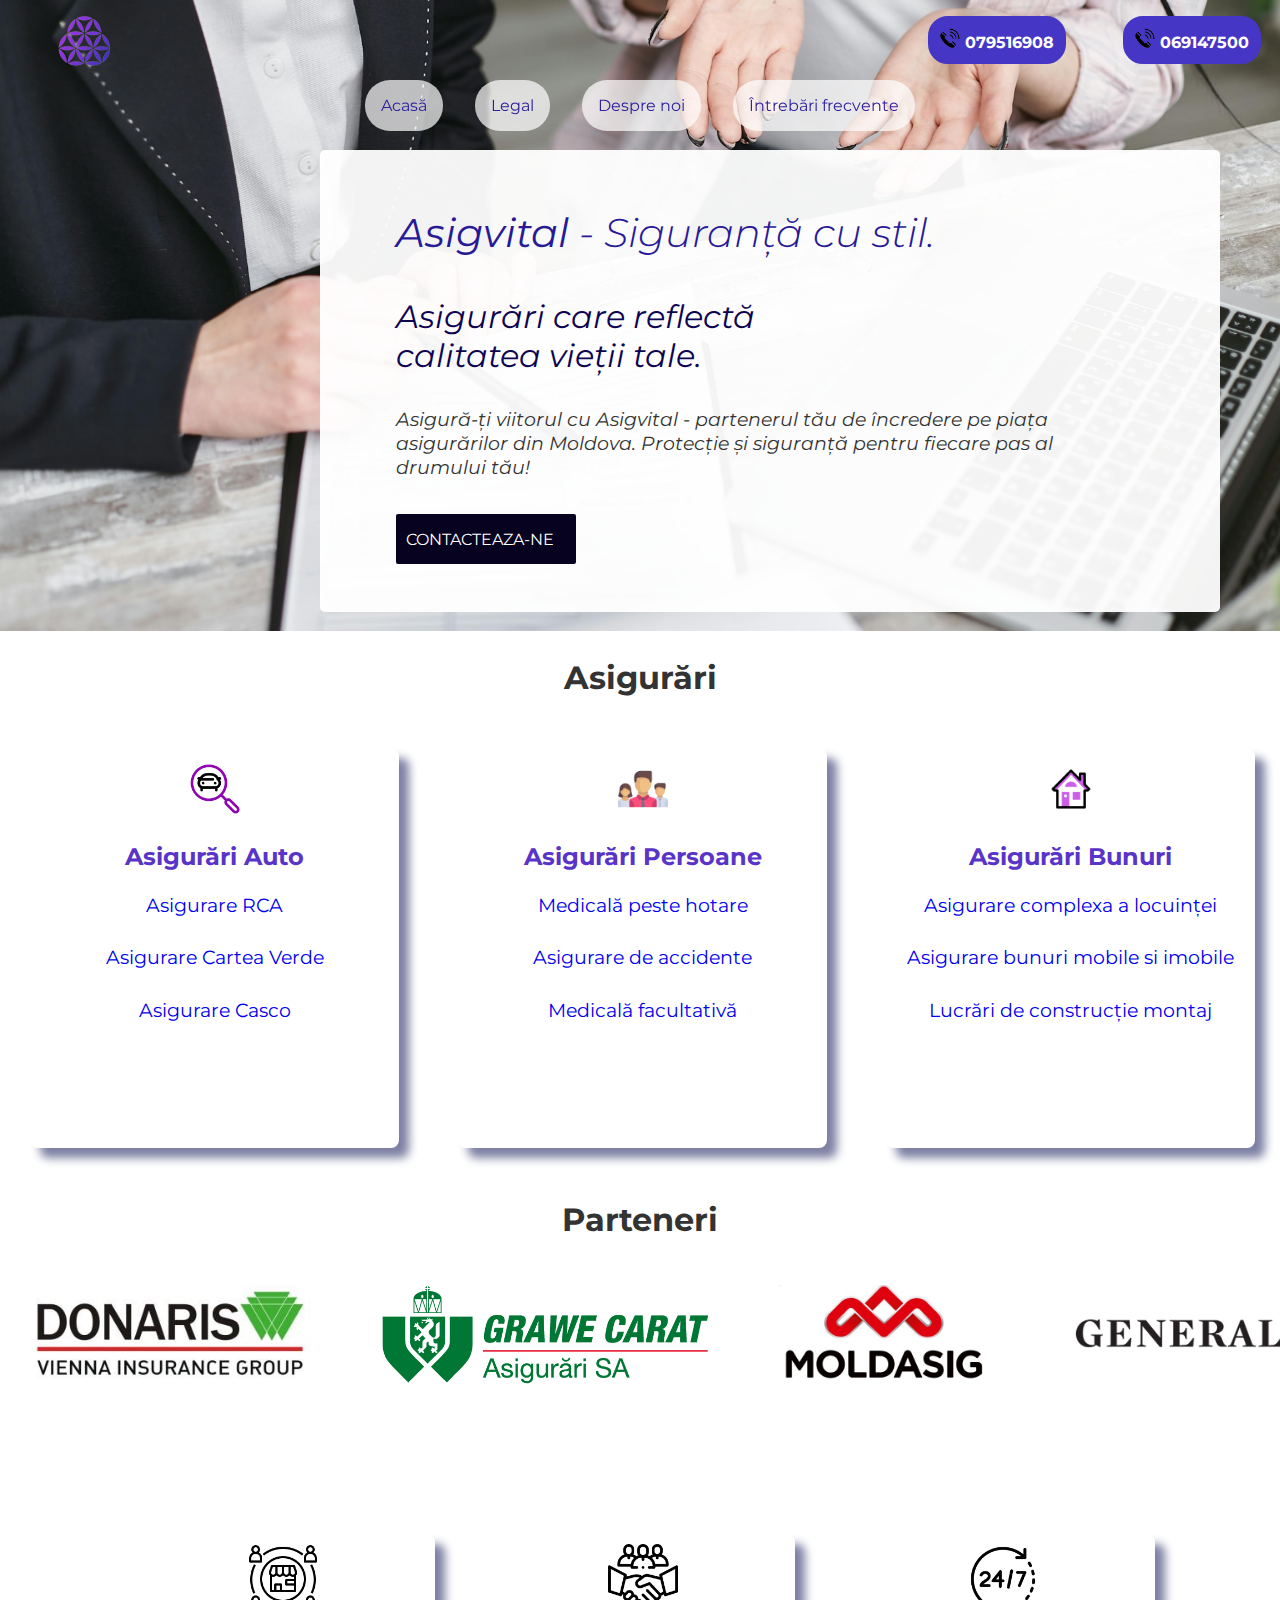
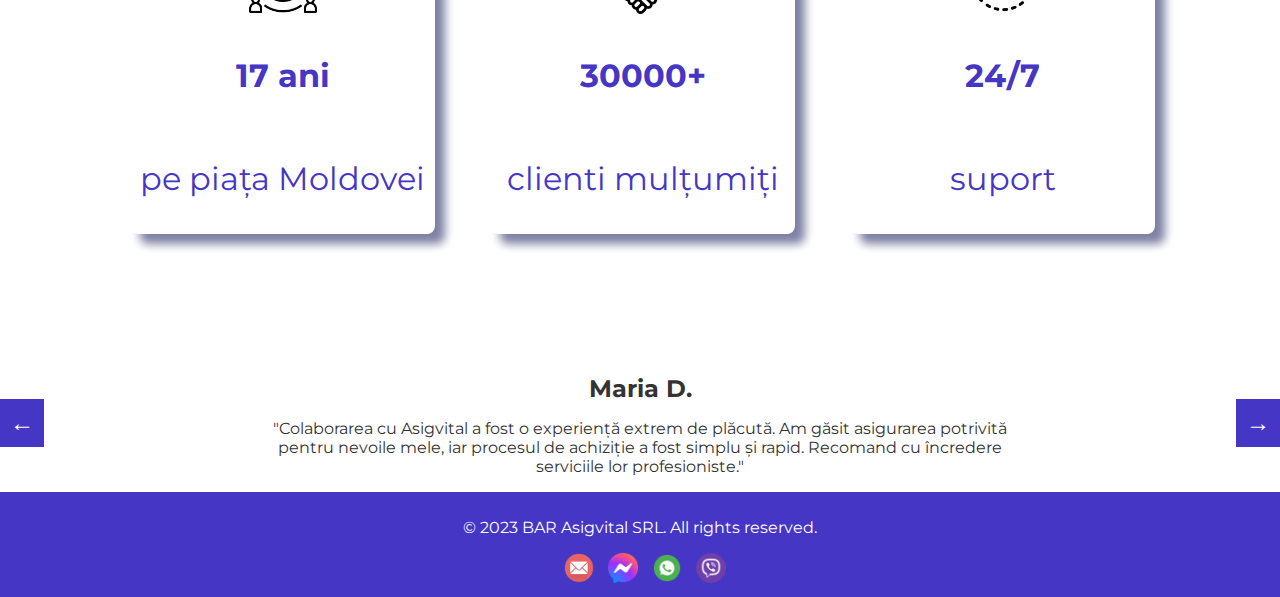
==== index.html @ cf1180eb "new hands home" ====
<!DOCTYPE html>
<html lang="en">

<head>
    <meta charset="UTF-8">
    <meta name="viewport" content="width=device-width, initial-scale=1.0">
    <script src="script.js" defer></script>
    <link rel="stylesheet" href="styles.css">
    <meta property="og:title" content="Asigvital">
    <meta property="og:description" content="Asigvital - Siguranță cu stil.
    Asigurări care reflectă calitatea vieții tale. ">
    <meta property="og:image" content="https://asigvital.md/asigvital-removebg-preview.png">
    <meta property="og:image:width" content="800">
    <meta property="og:image:height" content="360">
    <meta property="og:url" content="https://asigvital.md/">
    <link href="https://fonts.googleapis.com/css2?family=Montserrat:wght@400;700&display=swap" rel="stylesheet">

    

    <title>Asigvital </title>
    
</head>

<body>
    <div class="background-container"><div class="menu-icon" onclick="toggleMenu()">
        <div class="bar"></div>
        <div class="bar"></div>
        <div class="bar"></div>
    </div>
    <header>
        <a href="https://gabrielanp.github.io/asigvital-md/" target="_self">
            <img src="asigvital-removebg-preview.png" alt="Asigvital Logo">
        </a>
    
        <div class="phone-container">
    
            <p><a href="tel:+37379516908"><img src="call.png" alt="Phone" class="phone"> 079516908 </a></p>
            <p><a href="tel:+37369147500"><img src="call.png" alt="Phone" class="phone"> 069147500 </a></p>
            <!--<p><a href="tel:+123456789"><img src="call.png" alt="Phone" class="phone"> 069518025 </a></p> !-->
        </div>
    
    </header>
    
    
    <nav id="main-nav">
    
        <a href="index.html" target="_self">Acasă</a>
    
        <a href="legal.html" target="_self">Legal</a>
        <a href="despre-noi.html" target="_self">Despre noi</a>
    
        <a href="intrebari-frecvente.html" target="_self">Întrebări frecvente</a>
    </nav>
    <div class="block">
        <div class="slog">
            <p class="slogan"><strong>Asigvital</strong> - Siguranță cu stil. </p>
            <p class="slogan1">Asigurări care reflectă calitatea vieții
            tale.</p>
            <p class="viitorul">Asigură-ți viitorul cu Asigvital - partenerul tău de încredere pe piața asigurărilor din Moldova. Protecție și siguranță
            pentru fiecare pas al drumului tău!</p>
  
            <div class="contact-buttons-container">
                <p class="contact-email">
    
                     <a href="mailto:info@asigvital.md">CONTACTEAZA-NE</a>
                </p>
                
            </div>
    
    
        </div>
    
   
    </div> </div>
    
    <h2 class="parteneri">Asigurări</h2>
    <!-- Insurances Section -->
    <div class="insurances" id="insurances">
        
        <!-- Insurance Blocks -->
        <a href="asigurariauto.html"><div class="insurance-block">
            <img src="auto.png" alt="Auto Icon">
            <h2>Asigurări Auto</h2> 
            <p>Asigurare RCA</p>
            <p>Asigurare Cartea Verde</p>
            <p>Asigurare Casco</p>
            
            

        </div></a>

        <a href="asiguraripersoane.html"><div class="insurance-block">
            <img src="persons.png" alt="Auto Icon">
            <h2>Asigurări Persoane</h2>
            <p>Medicală peste hotare</p>
            <p>Asigurare de accidente</p>
            <p>Medicală facultativă</p>
           
                
        </div></a>

        <a href="asiguraribunuri.html"><div class="insurance-block">
            <img src="house.png" alt="Auto Icon">
            <h2>Asigurări Bunuri</h2>
            
            <p>Asigurare complexa a locuinței</p>
            <p>Asigurare bunuri mobile si imobile</p>
            <p>Lucrări de construcție montaj</p>
        
          
        </div></a>
    </div>
    <h2 class="parteneri">Parteneri</h2>
    <div class="client-logos">
        <div class="logo-carousel">
            <div class="logo-container">
                <a href="https://donaris.md/" target="_self"><img src="donaris.jpg" alt="Partner Logo 1"></a>
            </div>
            <div class="logo-container">
                <a href="https://www.grawe.md/" target="_self"><img src="grawe.jpeg" alt="Partner Logo 2"></a>
            </div>
            <div class="logo-container">
                <a href="https://www.moldasig.md/" target="_self"><img src="moldasig.jpg" alt="Partner Logo 3"></a>
            </div>
            
            <div class="logo-container">
                <a href="https://general.md/en/" target="_self"><img src="general.png" alt="Partner Logo 1"></a>
            </div>
            
            
            
        </div>
    </div>


    
    <div class="purple-container">
        <div class="purple-block">
            <!-- Your existing purple-block content goes here -->
            <div class="box">
                <img src="icon1.png" alt="Icon 1">
                <p><strong>17 ani</strong></p>
                <p>pe piața Moldovei</p>
            </div>
            <div class="box">
                <img src="icon2.png" alt="Icon 2">
                <p><strong>30000+</strong></p>
                <p>clienti mulțumiți</p>
            </div>
            <div class="box">
                <img src="icon3.png" alt="Icon 3">
                <p><strong>24/7</strong></p>
                <p>suport</p>
            </div>
        </div>
    </div>
    
    
    <!-- Testimonials Section -->

    <div class="testimonials">
        <button class="arrow-button prev-button">&larr;</button>
        <div class="testimonial-container">
            <!-- Testimonial Blocks -->
            <div class="testimonial-block">
                
                <h2>Maria D.</h2>
                <p>"Colaborarea cu Asigvital a fost o experiență extrem de plăcută. Am găsit asigurarea potrivită pentru nevoile mele, iar procesul de achiziție a fost simplu și rapid. Recomand cu încredere serviciile lor profesioniste."</p>
            </div>

            <div class="testimonial-block">
                
                <h2>Andrei M.</h2>
                <p>"Am avut nevoie de asigurare rapidă și eficientă, iar Asigvital a fost soluția perfectă. Ei oferă o gamă variată de produse, iar echipa lor a fost mereu promptă în rezolvarea oricăror întrebări. Mulțumit de serviciile lor!"</p>
            </div>

            <div class="testimonial-block">
                
                <h2>Elena P.</h2>
                <p>"Asigvital m-a impresionat cu atenția lor la detalii și profesionalismul echipei. Am primit consiliere personalizată, iar procesul de încheiere a poliței a fost extrem de simplu. Recomand cu încredere!"</p>
            </div>

            <div class="testimonial-block">
                
                <h2>Alexandru S.</h2>
                <p>"Serviciile oferite de Asigvital au depășit așteptările mele. Am apreciat transparența în comunicare și faptul că am primit toate informațiile necesare pentru a lua decizia potrivită. Un partener de încredere!"</p>
            </div>

            <div class="testimonial-block">
                
                <h2>Alexandra N.</h2>
                <p>"Am avut parte de o experiență plăcută cu Asigvital în selectarea poliței de asigurare potrivite pentru familia mea. Am fost ghidați pas cu pas, iar personalul lor a fost mereu disponibil și receptiv la nevoile noastre."</p>
            </div>
        </div>
        <button class="arrow-button next-button">&rarr;</button>
    </div>
        
    

    
    <footer>
        <div>
            <p>&copy; 2023 BAR Asigvital SRL. All rights reserved.</p>
            
         
        </div>
        <a href="mailto:info@asigvital.md" target="_blank" class="social-icon">
            <img src="mail.png" alt="Mail Icon" class="social-icon-img">
        </a>
        <a href="https://www.facebook.com/profile.php?id=100039724677250" target="_blank" class="social-icon">
            <img src="messenger.png" alt="Facebook Icon" class="social-icon-img">
        </a>
        <a href="https://wa.me/+37379516908" target="_blank" class="social-icon">
            <img src="whatsapp.png" alt="Facebook Icon" class="social-icon-img">
        </a>
        <a href="viber://chat?number=+37379516908" target="_blank" class="social-icon">
            <img src="viber.png" alt="Facebook Icon" class="social-icon-img">
        </a>
    </footer>

    <!-- JavaScript code to dynamically set the current year -->
    <script>
        document.getElementById("currentYear").innerHTML = new Date().getFullYear();
        
    </script>
</body>

</html>
---- styles.css ----
@media screen {
    body {
        font-family: 'Montserrat',            sans-serif;
        margin: 0;
        padding: 0;
        box-sizing: border-box;
        background-size: cover;
        
        background-position: center;
        background-repeat: no-repeat;
        color: #333;
        background-attachment: fixed;
    }
        .background-container {
            background-image: url('pexels-mikhail-nilov-7731402.jpg');
            /* Set background image for the container */
            background-size: cover;
            /* Make the background image cover the entire container */
            background-position: center top;
            /* Center the background image horizontally and start from the top */
            background-repeat: no-repeat;
            /* Do not repeat the background image */
        }
   
    header {
        display: flex;
        align-items: right;
        justify-content: space-between;
       
        margin: 0%;
        color: #ffffff;
        
    }

    header h1 {
        display: flex;
        justify-content: space-between;
        align-items: center;
        padding: 2em;
    }

    /* Adjusted styles for the phone box in the header */
    header p {
        text-align: center;
        margin-left: 1cm;
        margin-right: 0.5cm;
        padding: 0%;
        font-size: 1em;
        font-weight: bold;
        border: 2px solid #4636c5;
        background-color: #4636c5;
        padding: 10px;
        box-sizing: border-box;
        border-radius: 20px;
        display: flex; /* Added to align content horizontally */
        align-items: center; /* Added to align content vertically */
    }

    .contact-buttons-container {
        display: flex;
        /* Adjust as needed for spacing */
    }
    
    .contact-email {
        text-align: center;
        margin-left: 2cm;
        margin-right: 0.5cm;
        padding: 8px;
        font-size: 1em;
        font-weight: normal;
        border: 2px solid #06021f;
        background-color: #06021f;
        box-sizing: border-box;
        border-radius: 2px;
        display: flex;
        align-items: center;
       
        width: 180px;
        height: 50px;
    }
    .contact-email:hover{
        box-shadow: 10px 10px 10px rgb(125, 128, 163);
        border-radius: 20px;
        background-color: #06021f;
    }
    .afla {
        text-align: center;
        margin-left: 2cm;
        margin-right: 0.5cm;
        padding: 8px;
        font-size: 1em;
        font-weight: bold;
        border: 2px solid #4636c5;
        background-color: #ffffff;
        box-sizing: border-box;
        border-radius: 20px;
        display: flex;
        align-items: center;
        justify-content: space-between;
        width: 150px;
    }
  
    .afla:hover{
        box-shadow: 10px 10px 10px rgb(125, 128, 163);
        border-radius: 20px;
       
    }
    .afla a {
        color: #464646;
        text-decoration: none;
    }
   
    
    .contact-email a {
        color: #ffffff;
        text-decoration: none;
    }
   
    .afla img {
        height: 20px;
        margin-left: 0cm;
        
        margin-top: 0em;
    }
    .contact-email img {
        
        height: 20px;
        margin-left: 0cm;
        
        margin-top: 0em;
    }
    

    header img {
        height: 50px;
        margin-left: 1.5cm;
        cursor: pointer;
        margin-top: 1em;
    }
    header a {
        color: inherit; /* Inherit the text color from the parent (white in this case) */
        text-decoration: none; /* Remove underline style */
      }
    .phone {
        height: 20px;
        margin-left: 0cm;
        
        margin-top: 0em;
    }
    .slog{
        background-color: rgba(255, 255, 255, 0.95);
        justify-content: center;
        padding-left: 0em;
        padding-right: 2em;
        padding-top: 2em;
        padding-bottom: 2em;
        border-radius: 5px;
    }
    .block {
      
        
        display: flex;
        
       
        align-items: center;
        padding-left: 20em;
        padding-right: 20em;
        
        height: 500px;
        width: 900px;
        /* Adjust padding as needed */
    }

    .slogan {
        font-size: 2.5em;
        font-style: italic;
        color: #281997;
        margin-left: 2cm;
        padding: 0%;
        margin-top: 3%;
        font-weight:300;
    }
        .slogan1 {
            font-size: 2em;
            font-style: bolder;
            font-style: italic;
            color: #0d0452;
            margin-left: 2cm;
            margin-top: 0%;
            padding: 0%;
            width: 400px;

        }
 .viitorul {
     font-size: 1.2em;
     padding-right: 4em;
     padding-top: 0em;
     font-style: italic;
     margin-left: 2cm;
     margin-right: 1cm;
 }
    .contact-box {
        text-align: center;
        margin: 0;
        /* Adjust margin as needed */
    }

    .contact-box input {
        width: 200px;
        /* Adjust width as needed */
        padding: 0.5em;
        font-size: 1em;
    }

    .contact-box button {
        padding: 0.5em 1em;
        font-size: 1em;
        background-color: #8879AC;
        color: white;
        border: none;
        cursor: pointer;
    }

    .hands-image {
        max-width: 100%;
        margin-left: 2em;
        /* Adjust margin as needed */
        border-radius: 15px;
        /* Adjust the border-radius for softer edges */
        overflow: hidden;
        position: relative;
    }

    .hands-image img {
        width: 100%;
        height: auto;
        display: block;
        border-radius: 15px;
        /* Match the border-radius with the parent div for consistency */
    }

    .gradient-overlay {
        position: absolute;
        top: 0;
        left: 0;
        width: 50%;
        /* Adjust the width of the fading effect */
        height: 100%;
        background: linear-gradient(to left, rgba(255, 255, 255, 0), #fff);
        /* Adjust the gradient colors as needed */
    }

    nav {
        
        width: 100%;
        display: flex;
        justify-content: center;
       
        position: sticky;
        top: 0;
        z-index: 1000;
    }
    
    nav a:hover {
        
        box-shadow: 10px 10px 10px rgb(125, 128, 163);
        border-radius: 25px;

    }
    nav a {
        background-color: rgba(255, 255, 255, 0.7);
        color: #2f209f;
        text-decoration: none;
        padding: 1em;
        margin: 0 1em;
        border-radius: 25px;
    }
    
    /* Style for the active link */
    nav a.active {
        background-color: #4636c5;
        color: white;
        border-radius: 25px; /* Add border-radius for rounded corners */
    }
    

    .insurances {
        text-align: center;
        height: 450px;
        background-color: #ffffff;
        display: grid;
        grid-template-columns: repeat(3, 1fr); /* Three equal columns */
        gap: 4px; /* Adjust the gap between grid items */
        /* Display insurance blocks next to each other */
        justify-content: space-between;
    }

    .insurance-block {
        height: 400px;
        display: flex;
        flex-direction: column;
        align-items: center;
        text-align: center;
        flex: 1;
        margin-left: 30px;
        background-color: #ffffff;
        margin-top: 25px;
        margin-right: 25px;
        border-radius: 8px;
        text-decoration: none;
        
        box-shadow: 10px 10px 10px rgb(125, 128, 163);
          
    }
    
    .insurance-block img {
        width: 50px;
        margin-bottom: 0.5em; /* Adjust as needed */
        margin-top: 1em;
    }
    
    .insurance-block h2 {
        color: #5834c8;
        margin-bottom: 0.5em; /* Adjust as needed */
        text-decoration: none;
    }
    .insurances a {
       
        text-decoration: none;
    }
    .insurance-block:hover{
        background-color: #F8EBFF; /* Darker green color on hover */
    }
    
    .insurance-block p {
        font-size: 1.2em;
        margin-top: 0.5em; /* Adjust as needed */
    }
        
    /* Testimonials Section Styles */
    .testimonials {
        display: flex;
        overflow: hidden;
        margin-top: 20px; /* Adjust as needed */
        position: relative;
    }
    .testimonial-block img {
        max-width: 100%; /* Make sure the image doesn't exceed the container width */
        border-radius: 50%; /* Optional: Add border-radius for a circular image */
        margin-bottom: 10px;
    }
    
    .arrow-button {
        position: absolute;
        top: 50%;
        transform: translateY(-50%);
        background-color: #4636c5;
        color: white;
        border: none;
        font-size: 1.5em;
        cursor: pointer;
        padding: 10px;
        z-index: 2; /* Ensure buttons appear above testimonial container */
    }
    
    .prev-button {
        left: 0;
    }
    
    .next-button {
        right: 0;
    }
    
    .testimonial-container {
        display: flex;
        justify-content: center;
        align-items: center;
        width: 100%; /* Ensure the container takes full width */
        margin: 0 auto; /* Center the container horizontally */
    }
    
    .testimonial-block {
        margin-left:250px ;
        margin-right: 250px;
        text-align: center;
    }
    
    .testimonial-block h2 {
        margin-bottom: 10px;
    }
    

    
    /* Add this CSS code to your styles.css file */

    footer {
        background-color: #4636c5;
        color: #fff;
        padding: 10px;
        text-align: center;
    }

    footer a {
        color: #fff;
        text-decoration: none;
    }

    footer a:hover {
        text-decoration: underline;
    }
    /* Add this CSS code to your styles.css file */

.calculator {
    background-color: #fff;
    padding: 20px;
    margin: 20px 0;
    border-radius: 8px;
    box-shadow: 0 0 10px rgba(0, 0, 0, 0.1);
}

.calculator h2 {
    color: #5834c8;
    margin-bottom: 10px;
}

.calculator label {
    display: block;
    margin: 10px 0;
}

.calculator select,
.calculator input {
    width: 100%;
    padding: 10px;
    font-size: 1em;
    margin-bottom: 15px;
    border: 1px solid #ccc;
    border-radius: 4px;
    box-sizing: border-box;
}

.calculator button {
    background-color: #4636c5;
    color: white;
    padding: 10px 15px;
    font-size: 1em;
    border: none;
    border-radius: 4px;
    cursor: pointer;
}

.calculator button:hover {
    background-color: #352c8a;
}

.calculator h3 {
    color: #5834c8;
    margin-top: 20px;
}


.parteneri {
    text-align: center;
    color: #333;
    font-size: 2em; /* Corrected property from 'size' to 'font-size' */
}

.client-logos {
    overflow: hidden;
}

.logo-carousel {
    display: grid;
    grid-template-columns: repeat(8, 1fr); /* Eight equal columns */
    gap: 10px; /* Adjust the gap between logos */
    transition: transform 0.5s ease-in-out;
}

.logo-container {
    flex: 0 0 auto;
    margin: 0 10px; /* Add margin to separate logos */
}

.logo-container img {
    max-height: 100px; /* Set maximum height for images */
    width: auto; /* Allow the width to adjust proportionally */
    margin: 20px;
}
.logo-container:hover {
    background-color: #F8EBFF; /* Darker green color on hover */
}

/* Add this CSS code to your styles.css file */


.box img {
    width: 50px; /* Adjust the width of the icons as needed */
    height: 50px; /* Adjust the height of the icons as needed */
    margin-bottom: 10px;
}


.purple-block {
    display: flex;
    justify-content: space-around;
    background-color: #ffffff;
    padding: 100px;
    color: #4636c5;
}

.box {
    text-align: center;
    font-size: 2em;
    flex: 1; /* Adjust the flex property to control the size of each box */
    height: 300px;
    width: 30px;
        display: flex;
        flex-direction: column;
        align-items: center;
        text-align: center;
        flex: 1;
        margin-left: 30px;
        background-color: #ffffff;
        margin-top: 25px;
        margin-right: 25px;
        border-radius: 8px;
        text-decoration: none;
        
        box-shadow: 10px 10px 10px rgb(125, 128, 163);
}

.box img {
    width: 70px; /* Adjust the width of the icons as needed */
    height: 70px; /* Adjust the height of the icons as needed */
    margin-bottom: 10px;
    margin-top: 10px;
    color: #4636c5;
}

.menu-icon {
    display: none; /* Initially hide the hamburger icon */
    cursor: pointer;
}

.bar {
    width: 25px;
    height: 3px;
    background-color: #333;
    margin: 6px 0;
}
.phone-container {
    display: flex;
    justify-content: space-between;
    
      
    
}
.phone-container.hover{
   
        box-shadow: 10px 10px 10px rgb(125, 128, 163);
        border-radius: 20px;
        background-color: #4636c5;
    
}

/* styles.css */

.nav-link.active {
    /* Styling for the active navigation link */
    background-color: white;
    color: #4636c5;
    border: 2px solid #4636c5;
    border-radius: 8px;
    padding: 8px 16px;
    box-shadow: 0 0 10px rgba(0, 0, 0, 0.2);
}  
.wrap {
    white-space: normal;
}

.unwrap {
    white-space: nowrap;
}
}
/* Additional styles for the social icon */
.social-icon {
    display: inline-block;
    margin-left: 10px;
}

.social-icon-img {
    width: 30px; /* Adjust the width as needed */
    height: 30px; /* Adjust the height as needed */
}

        
    
    @media only screen and (max-width: 600px) {
        body {
            font-family: 'Monserrat', sans-serif;
            margin: 0;
            padding: 0;
            box-sizing: border-box;
            background-size: cover;
            background-position: center;
            background-repeat: no-repeat;
            color: #333;
            background-attachment: fixed;
            
        }
        .background-container {
                    background-image: url('pexels-mikhail-nilov-7731402.jpg');
                    /* Set background image for the container */
                    background-size: cover;
                    /* Make the background image cover the entire container */
                    background-position: center top;
                    /* Center the background image horizontally and start from the top */
                    background-repeat: no-repeat;
                    /* Do not repeat the background image */
        }
        .social-icon {
            display: inline-block;
            margin-left: 10px;
        }
        
        .social-icon-img {
            width: 30px; /* Adjust the width as needed */
            height: 30px; /* Adjust the height as needed */
        }
        header {
            display: flex;
            align-items: right;
            
           
            margin: 0%;
            color: #ffffff;
        }
    
        header h1 {
            display: flex;
            justify-content: space-between;
            align-items: center;
            padding: 1em;
        }
    
        /* Adjusted styles for the phone box in the header */
        header p {
            text-align: center;
            margin-left: 0.7cm;
            margin-right: 0.4cm;
            padding: 0%;
            font-size: 1em;
            font-weight: bold;
            border: 1px solid #4636c5;
            background-color: #4636c5;
            padding: 5px;
            box-sizing: border-box;
            border-radius: 10px;
            display: flex; /* Added to align content horizontally */
            align-items: center; /* Added to align content vertically */
        }
        button {
            padding: 5px 10px;
            font-size: 12px;
            background-color: #4636c5; /* Green background color */
            color: #fff; /* White text color */
            border: none; /* Remove border */
            border-radius: 5px; /* Add border radius */
            cursor: pointer; /* Add cursor pointer on hover */
        }
       
        .contact-email {
            text-align: left;
            margin-left: 1cm;
            margin-right: 0cm;
            padding: 0%;
            font-size: 0.5em;
            font-weight: bold;
            border: 2px solid #06021f;
            background-color: #06021f;
            box-sizing: border-box;
            border-radius: 10px;
            display: flex;
            align-items: left;
            
            width: 110px;
            height: 40px;
        }
              
       
        .afla {
            text-align: center;
            text-indent: 0%;
            margin-left: 1cm;
            margin-right: 0cm;
            padding: 0%;
            font-size: 0.7em;
            font-weight: bold;
            border: 2px solid #4636c5;
            background-color: #ffffff;
            box-sizing: border-box;
            border-radius: 20px;
            display: flex;
            align-items: left;
            
            width: 110px;
            height: 50px;
        }
        .afla  img {
            align-items: left;
            height: 0.5cm;
            
        }
    
    
        .contact-email a {
            align-items: left;
        }
    
        .afla a {
            color: #464646;
            text-decoration: none;
        }
    
    
        .contact-email a {
            color: #ffffff;
            text-align: left;
            text-decoration: none;
        }
    
        .contact-email img {
            align-items: left;
            height: 0.5cm;
            
        }
    
    
        header img {
            height: 3cap;
            margin-left: 0.5cm;
            cursor: pointer;
            margin-top: 1em;
        }
        header a {
            color: inherit; /* Inherit the text color from the parent (white in this case) */
            text-decoration: none; /* Remove underline style */
        }
        .phone {
            height: 20px;
            margin-left: 0cm;
            
            margin-top: 0em;
        }
        
        .block {
            display:flex;
            
            
            height: 400px;
            /* Adjust padding as needed */
        }
        .slog {
            background-color: rgba(255, 255, 255, 0.95);
            
            height: 250px;
            width: 280px;
          
            
                
                padding-left: 0em;
                padding-right: 2em;
                padding-top: 2em;
                padding-bottom: 2em;
                border-radius: 5px;
        }
    
        .slogan {
            font-size: 1.2em;
            font-style: italic;
            color: #281997;
            margin-left: 1cm;
            padding: 0%;
        }
          
          .slogan1 {
              font-size: 1.2em;
              font-style: bolder;
              font-style: italic;
              color: #0d0452;
              margin-left: 1cm;
              margin-top: 0%;
              padding: 0%;
              width: 200px;
    
          }
    
          .viitorul {
              font-size: 0.8em;
              padding-right: 1em;
              padding-top: 0em;
              padding-right: 1em;
              font-style: italic;
              margin-left: 1cm;
              margin-right: 1cm;
            width: 250px;
          }
        .contact-box {
            text-align: center;
            margin: 0;
            /* Adjust margin as needed */
        }
    
        .contact-box input {
            width: 200px;
            /* Adjust width as needed */
            padding: 0.5em;
            font-size: 1em;
        }
    
        .contact-box button {
            padding: 0.5em 1em;
            font-size: 1em;
            background-color: #4636c5;
            color: white;
            border: none;
            cursor: pointer;
        }
    
        .hands-image {
            max-width: 0%;
            height:200px;
            margin-left: 0em;
            /* Adjust margin as needed */
            border-radius: 1px;
            /* Adjust the border-radius for softer edges */
            overflow: hidden;
            position: relative;
        }
    
        .hands-image img {
            width: auto;
            height: 200px;
            display: block;
            border-radius: 15px;
            /* Match the border-radius with the parent div for consistency */
        }
    
        .gradient-overlay {
            position: absolute;
            top: 0;
            left: 0;
            width: 50%;
            /* Adjust the width of the fading effect */
            height: 100%;
            background: linear-gradient(to left, rgba(255, 255, 255, 0), #fff);
            /* Adjust the gradient colors as needed */
        }
    
        nav {
            display: none;
            flex-direction: column;
            align-items: center;
            width: 100%;
        }
    
        nav.open {
            display: flex;
        }
    
        nav a {
            background-color: rgba(255, 255, 255, 0.7);
            border-bottom: 1px solid #fff;
            width: 100%;
            text-align: center;
            border-radius: 25px;
        }
    
        /* Style for the active link */
        nav a.active {
            background-color: #4636c5;
            color: white;
            border-radius: 25px; /* Add border-radius for rounded corners */
        }
    
    
        .insurances {
            text-align: center;
            padding: 1em;
            background-color: #ffffff;
            display: flex;
            height: 210px;
            grid-template-columns: repeat(3, 1fr); /* Three equal columns */
            gap: 5px; /* Adjust the gap between grid items */
            /* Display insurance blocks next to each other */
            
        }
    
        .insurance-block {
            display: flex;
            flex-direction: column;
            align-items: center;
            text-align: center;
            flex: 1;
            margin: 0 1em;
            background-color: white;
            padding: 0em;
            border-radius: 4px;
            font-size: 10px;
            height: 205px;
        }
    
        .insurance-block img {
            margin-top: 0.5em;
            width: 30px;
            margin-bottom: 0.1em; /* Adjust as needed */
        }
    
        .insurance-block h2 {
            color: #5834c8;
            margin-bottom: 0.5em; /* Adjust as needed */
            font-size: 1.1em;
        }
    
        .insurance-block p {
            font-size: 1em;
            margin-top: 0.5em; /* Adjust as needed */
        }
            
        /* Testimonials Section Styles */
        .testimonials {
            display: flex;
            overflow: hidden;
            margin-top: 10px; /* Adjust as needed */
            position: relative;
            height: 150px;
            
        }
       
    
        .arrow-button {
            position: absolute;
            top: 50%;
            transform: translateY(-50%);
            background-color: #4636c5;
            color: white;
            border: none;
            font-size: 1.5em;
            cursor: pointer;
            padding: 10px;
            z-index: 2; /* Ensure buttons appear above testimonial container */
        }
    
        .prev-button {
            left: 0;
        }
    
        .next-button {
            right: 0;
        }
        .testimonial-block {
            margin-left:100px ;
            margin-right: 100px;
            text-align: center;
            margin-bottom: 0px;
            
        }
        .testimonial-block h2{
            font-size: 15px;
            
        }
        .testimonial-block p{
            font-size: 12px;
            
        }
        .testimonial-container {
            display: flex;
            justify-content: center;
            align-items: center;
            width: 100%; /* Ensure the container takes full width */
            margin: 0 auto; /* Center the container horizontally */
          
        }
    
        
       
    
    
        /* Add this CSS code to your styles.css file */
    
        footer {
            background-color: #5834c8;
            color: #fff;
            height: 50px;
            
        }
    
        
        footer p {
            font-size: 11px;
            margin-top: 0.1cm;
        }
        
        /* Add this CSS code to your styles.css file */
    
    
        .parteneri {
        text-align: center;
        color: #333;
        font-size: 1.2em; /* Corrected property from 'size' to 'font-size' */
        }
    
        .client-logos {
        overflow: hidden;
        }
    
        .logo-carousel {
        display: grid;
        grid-template-columns: repeat(8, 1fr); /* Eight equal columns */
        gap: 0px; /* Adjust the gap between logos */
        transition: transform 0.5s ease-in-out;
        margin-left: 10px;
        }
    
        .logo-container {
        flex: 0 0 auto;
        margin: 0 8px; /* Add margin to separate logos */
        
        }
    
        .logo-container img {
        max-height: 30px; /* Set maximum height for images */
        width: auto; /* Allow the width to adjust proportionally */
        margin: 0px;
        }
    
    
        /* Add this CSS code to your styles.css file */
    
    
        .box img {
        width: 50px; /* Adjust the width of the icons as needed */
        height: 50px; /* Adjust the height of the icons as needed */
        margin-bottom: 10px;
        }
    
    
        .purple-block {
        display: flex;
        justify-content: space-around;
        background-color: #ffffff;
        padding: 10px;
        color: white;
        height: 200px;
        }
    
        .box {
        text-align: center;
        font-size: 0.8em;
        height: 150px;
        color: #4636c5;
        flex: 1; /* Adjust the flex property to control the size of each box */
        }
    
        .box img {
        width: 30px; /* Adjust the width of the icons as needed */
        height: 30px; /* Adjust the height of the icons as needed */
        margin-bottom: 5px;
        margin-top: 10px;
        }
    
        .menu-icon {
        display: block; /* Initially hide the hamburger icon */
        cursor: pointer;
        }
    
        .bar {
        width: 25px;
        height: 3px;
        background-color: #333;
        margin: 6px 0;
        }
        .phone-container {
        display: flex;
        justify-content: space-between;
        }
    
        /* styles.css */
    
        .nav-link.active {
        /* Styling for the active navigation link */
        background-color: white;
        color: #4636c5;
        border: 2px solid #4636c5;
        border-radius: 8px;
        padding: 8px 16px;
        box-shadow: 0 0 10px rgba(0, 0, 0, 0.2);
        } }
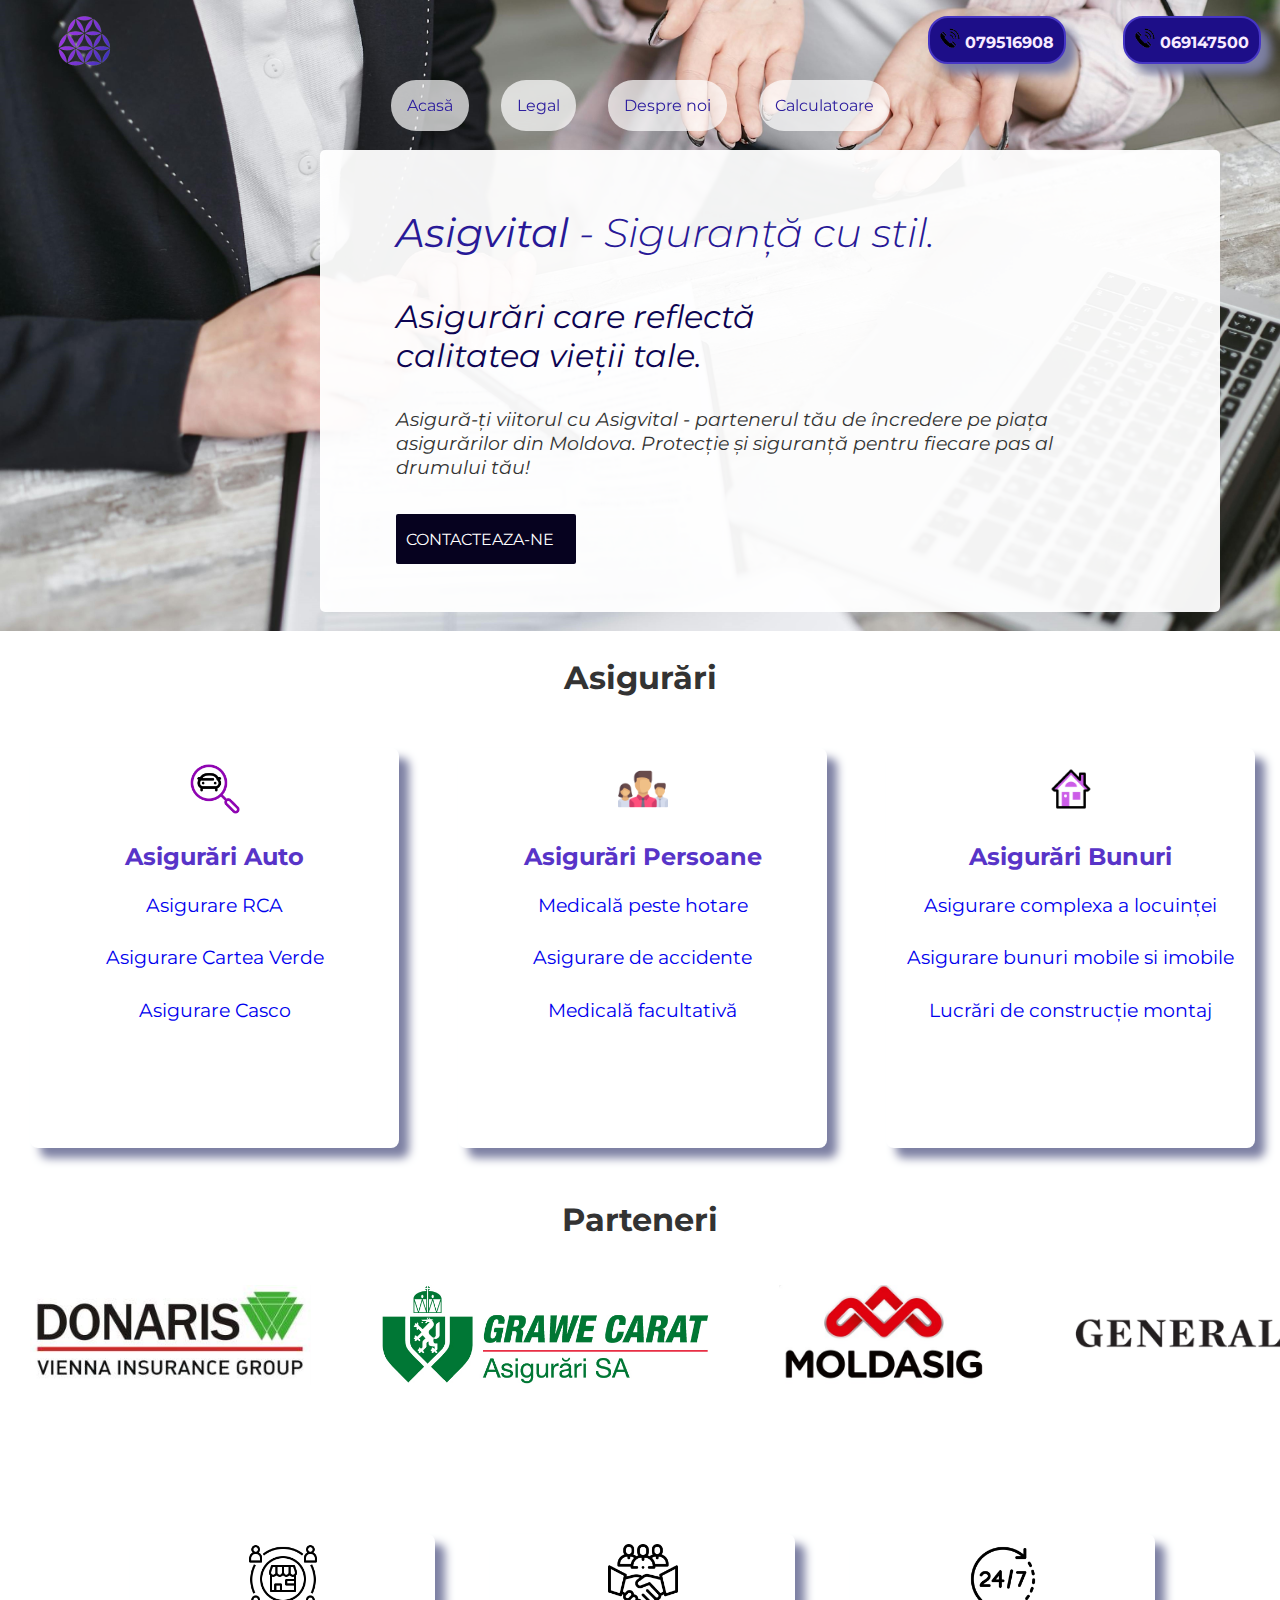
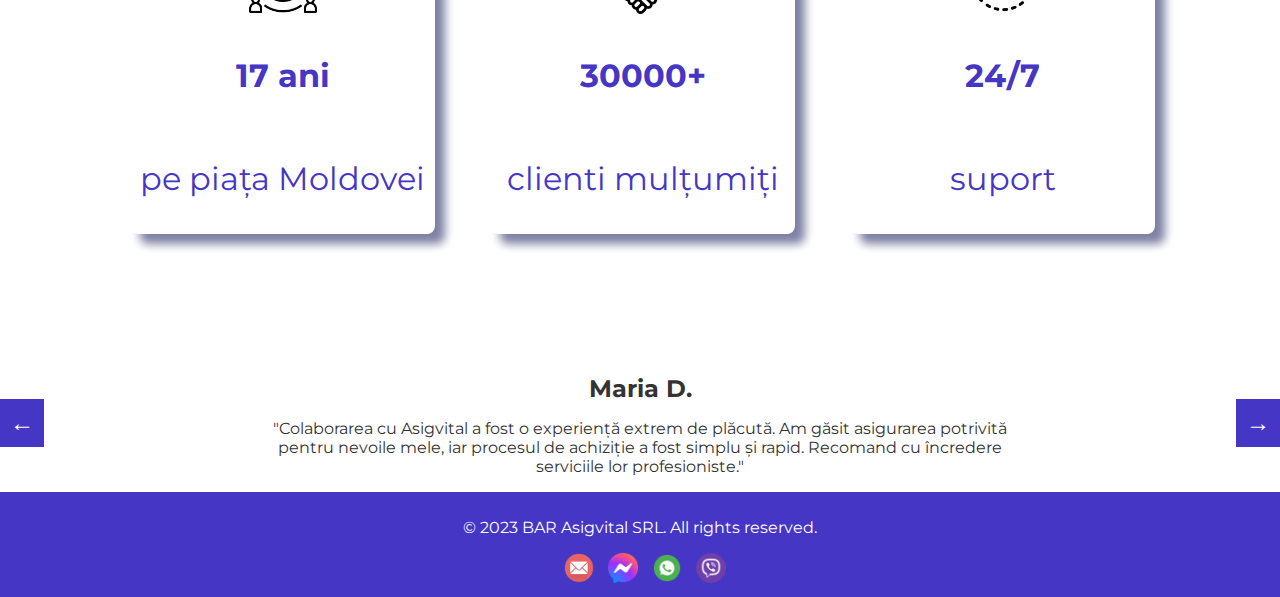
==== commit daae973c: "Update index.html" ====
--- a/index.html
+++ b/index.html
@@ -49,7 +49,7 @@
         <a href="legal.html" target="_self">Legal</a>
         <a href="despre-noi.html" target="_self">Despre noi</a>
     
-        <a href="intrebari-frecvente.html" target="_self">Întrebări frecvente</a>
+        <a href="intrebari-frecvente.html" target="_self">Calculatoare</a>
     </nav>
     <div class="block">
         <div class="slog">
--- a/styles.css
+++ b/styles.css
@@ -11,7 +11,7 @@
         color: #333;
         background-attachment: fixed;
     }
-        .background-container {
+    .background-container {
             background-image: url('pexels-mikhail-nilov-7731402.jpg');
             /* Set background image for the container */
             background-size: cover;
@@ -20,7 +20,7 @@
             /* Center the background image horizontally and start from the top */
             background-repeat: no-repeat;
             /* Do not repeat the background image */
-        }
+    }
    
     header {
         display: flex;
@@ -28,7 +28,7 @@
         justify-content: space-between;
        
         margin: 0%;
-        color: #ffffff;
+        /*color: #ffffff;*/
         
     }
 
@@ -144,7 +144,7 @@
     .phone {
         height: 20px;
         margin-left: 0cm;
-        
+       
         margin-top: 0em;
     }
     .slog{
@@ -551,15 +551,16 @@
 .phone-container {
     display: flex;
     justify-content: space-between;
+    color:#F8EBFF;
     
       
     
 }
-.phone-container.hover{
+.phone-container p{
    
         box-shadow: 10px 10px 10px rgb(125, 128, 163);
         border-radius: 20px;
-        background-color: #4636c5;
+        background-color: #1d0e88;
     
 }
 
@@ -595,19 +596,20 @@
 
         
     
-    @media only screen and (max-width: 600px) {
+    @media only screen and (max-width: 700px) {
         body {
-            font-family: 'Monserrat', sans-serif;
-            margin: 0;
-            padding: 0;
-            box-sizing: border-box;
-            background-size: cover;
-            background-position: center;
-            background-repeat: no-repeat;
-            color: #333;
-            background-attachment: fixed;
-            
-        }
+                font-family: 'Monserrat', sans-serif;
+                margin: 0;
+                padding: 0;
+                box-sizing: border-box;
+                background-size: cover;
+                background-position: center;
+                background-repeat: no-repeat;
+                color: #333;
+                background-attachment: fixed;
+                overflow-x: hidden;
+                /* Add this line to hide horizontal overflow */
+            }
         .background-container {
                     background-image: url('pexels-mikhail-nilov-7731402.jpg');
                     /* Set background image for the container */
@@ -671,15 +673,15 @@
        
         .contact-email {
             text-align: left;
-            margin-left: 1cm;
+            margin-left: 1.5cm;
             margin-right: 0cm;
-            padding: 0%;
-            font-size: 0.5em;
+            padding-left: 2%;
+            font-size: 0.6em;
             font-weight: bold;
             border: 2px solid #06021f;
             background-color: #06021f;
             box-sizing: border-box;
-            border-radius: 10px;
+            border-radius: 2px;
             display: flex;
             align-items: left;
             
@@ -737,7 +739,7 @@
     
     
         header img {
-            height: 3cap;
+            height: 50px;
             margin-left: 0.5cm;
             cursor: pointer;
             margin-top: 1em;
@@ -754,25 +756,20 @@
         }
         
         .block {
-            display:flex;
-            
-            
-            height: 400px;
+            
+            padding-left: 1em;
+            padding-right: 2em;
+            height: 350px;
+            width:370px;
+           
             /* Adjust padding as needed */
         }
         .slog {
             background-color: rgba(255, 255, 255, 0.95);
-            
-            height: 250px;
-            width: 280px;
+            padding:1em;
+            height: 240px;
+            width: 320px;
           
-            
-                
-                padding-left: 0em;
-                padding-right: 2em;
-                padding-top: 2em;
-                padding-bottom: 2em;
-                border-radius: 5px;
         }
     
         .slogan {
@@ -780,7 +777,8 @@
             font-style: italic;
             color: #281997;
             margin-left: 1cm;
-            padding: 0%;
+            padding: 2%;
+            width: 320px;
         }
           
           .slogan1 {
@@ -789,9 +787,11 @@
               font-style: italic;
               color: #0d0452;
               margin-left: 1cm;
+              margin-right: 1cm;
               margin-top: 0%;
-              padding: 0%;
-              width: 200px;
+              padding: 1em;
+              width: 280px;
+              
     
           }
     
@@ -803,7 +803,7 @@
               font-style: italic;
               margin-left: 1cm;
               margin-right: 1cm;
-            width: 250px;
+            
           }
         .contact-box {
             text-align: center;
@@ -828,7 +828,7 @@
         }
     
         .hands-image {
-            max-width: 0%;
+            
             height:200px;
             margin-left: 0em;
             /* Adjust margin as needed */
@@ -839,8 +839,9 @@
         }
     
         .hands-image img {
-            width: auto;
-            height: 200px;
+            max-width: 100%;
+           
+            height: auto;
             display: block;
             border-radius: 15px;
             /* Match the border-radius with the parent div for consistency */
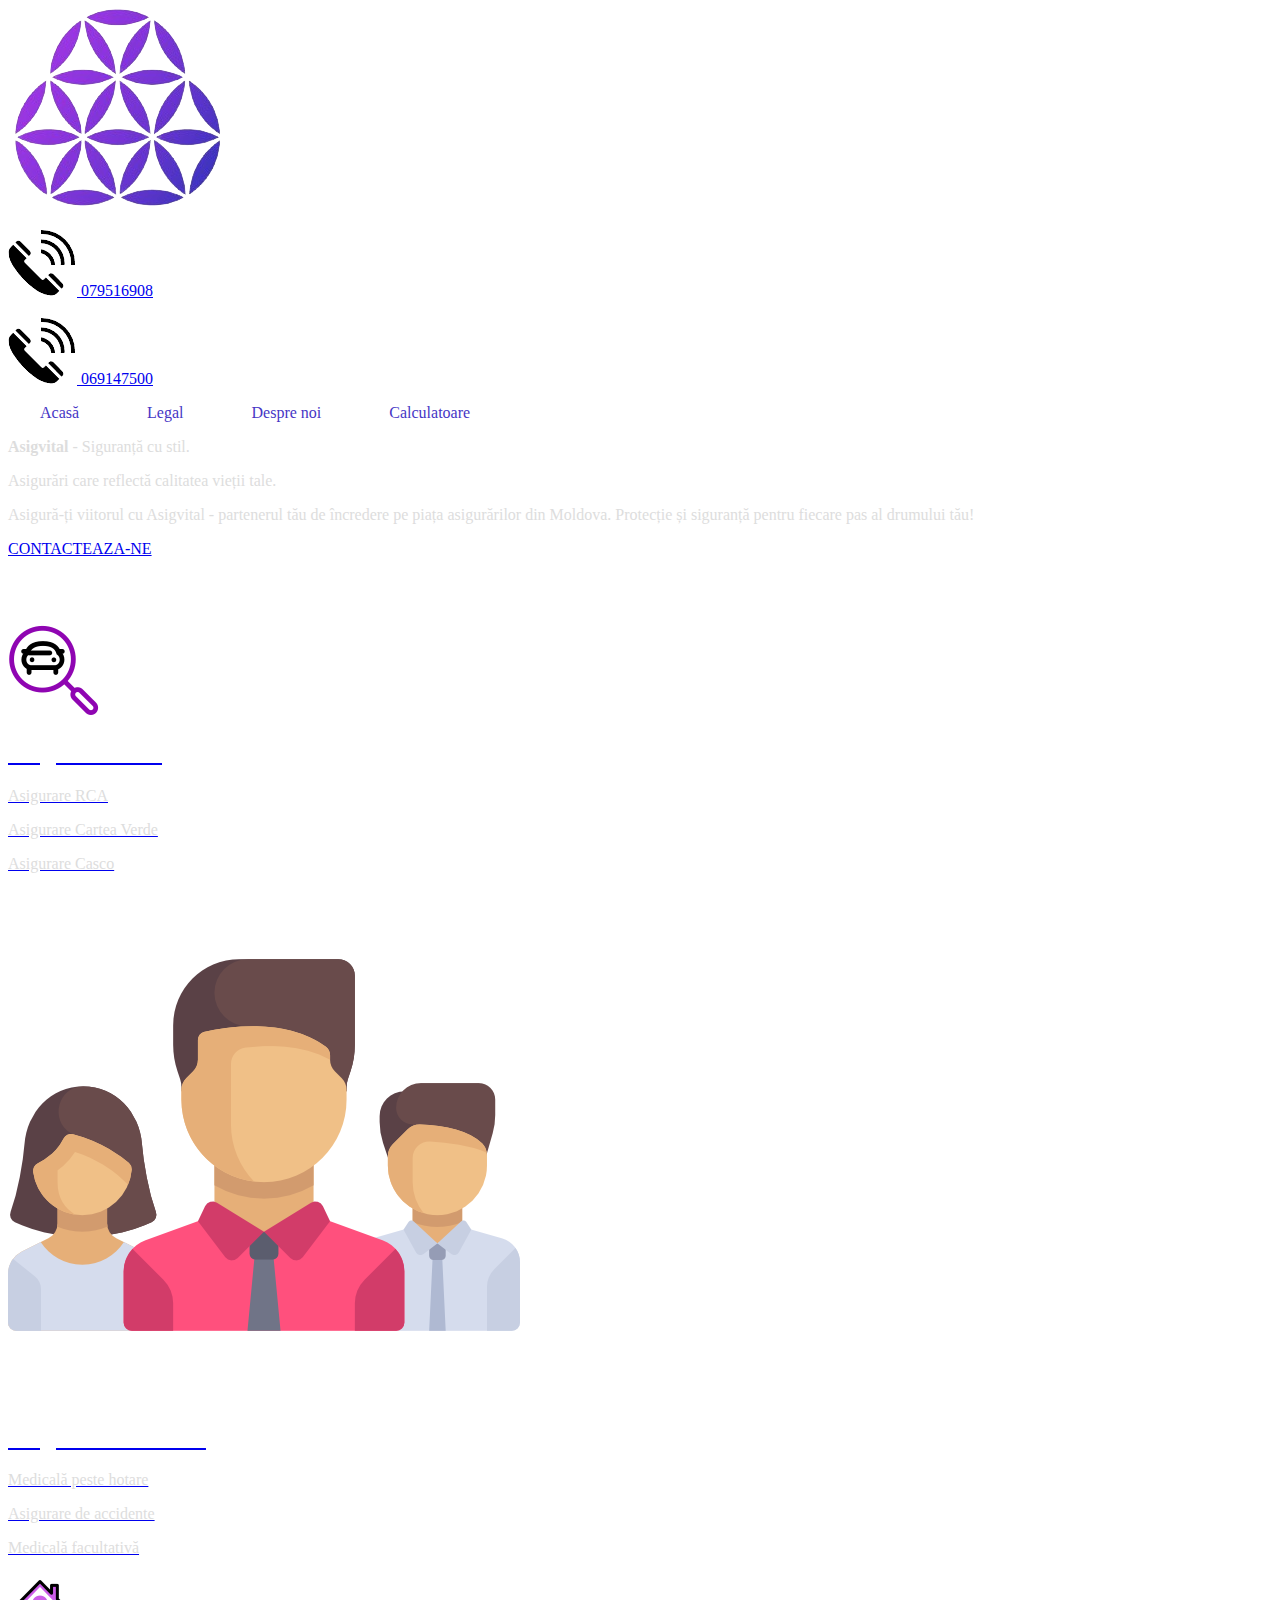
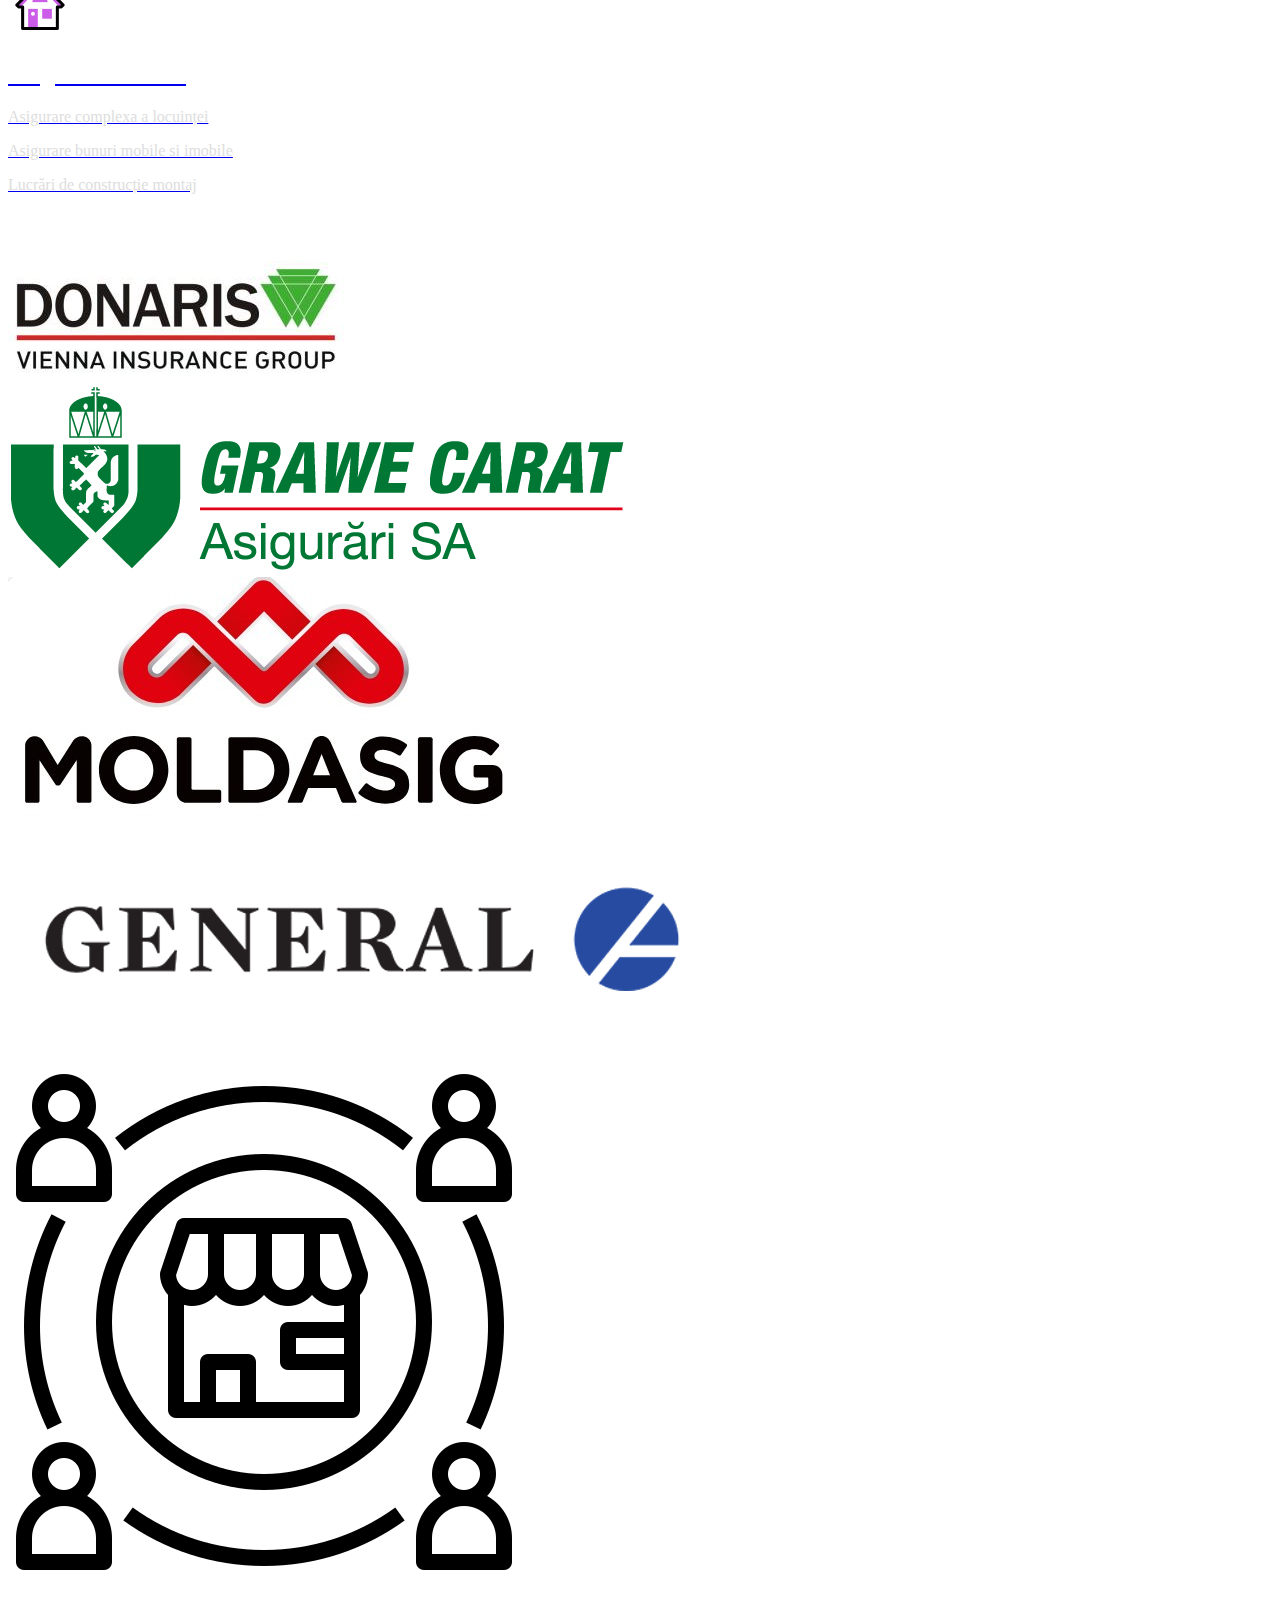
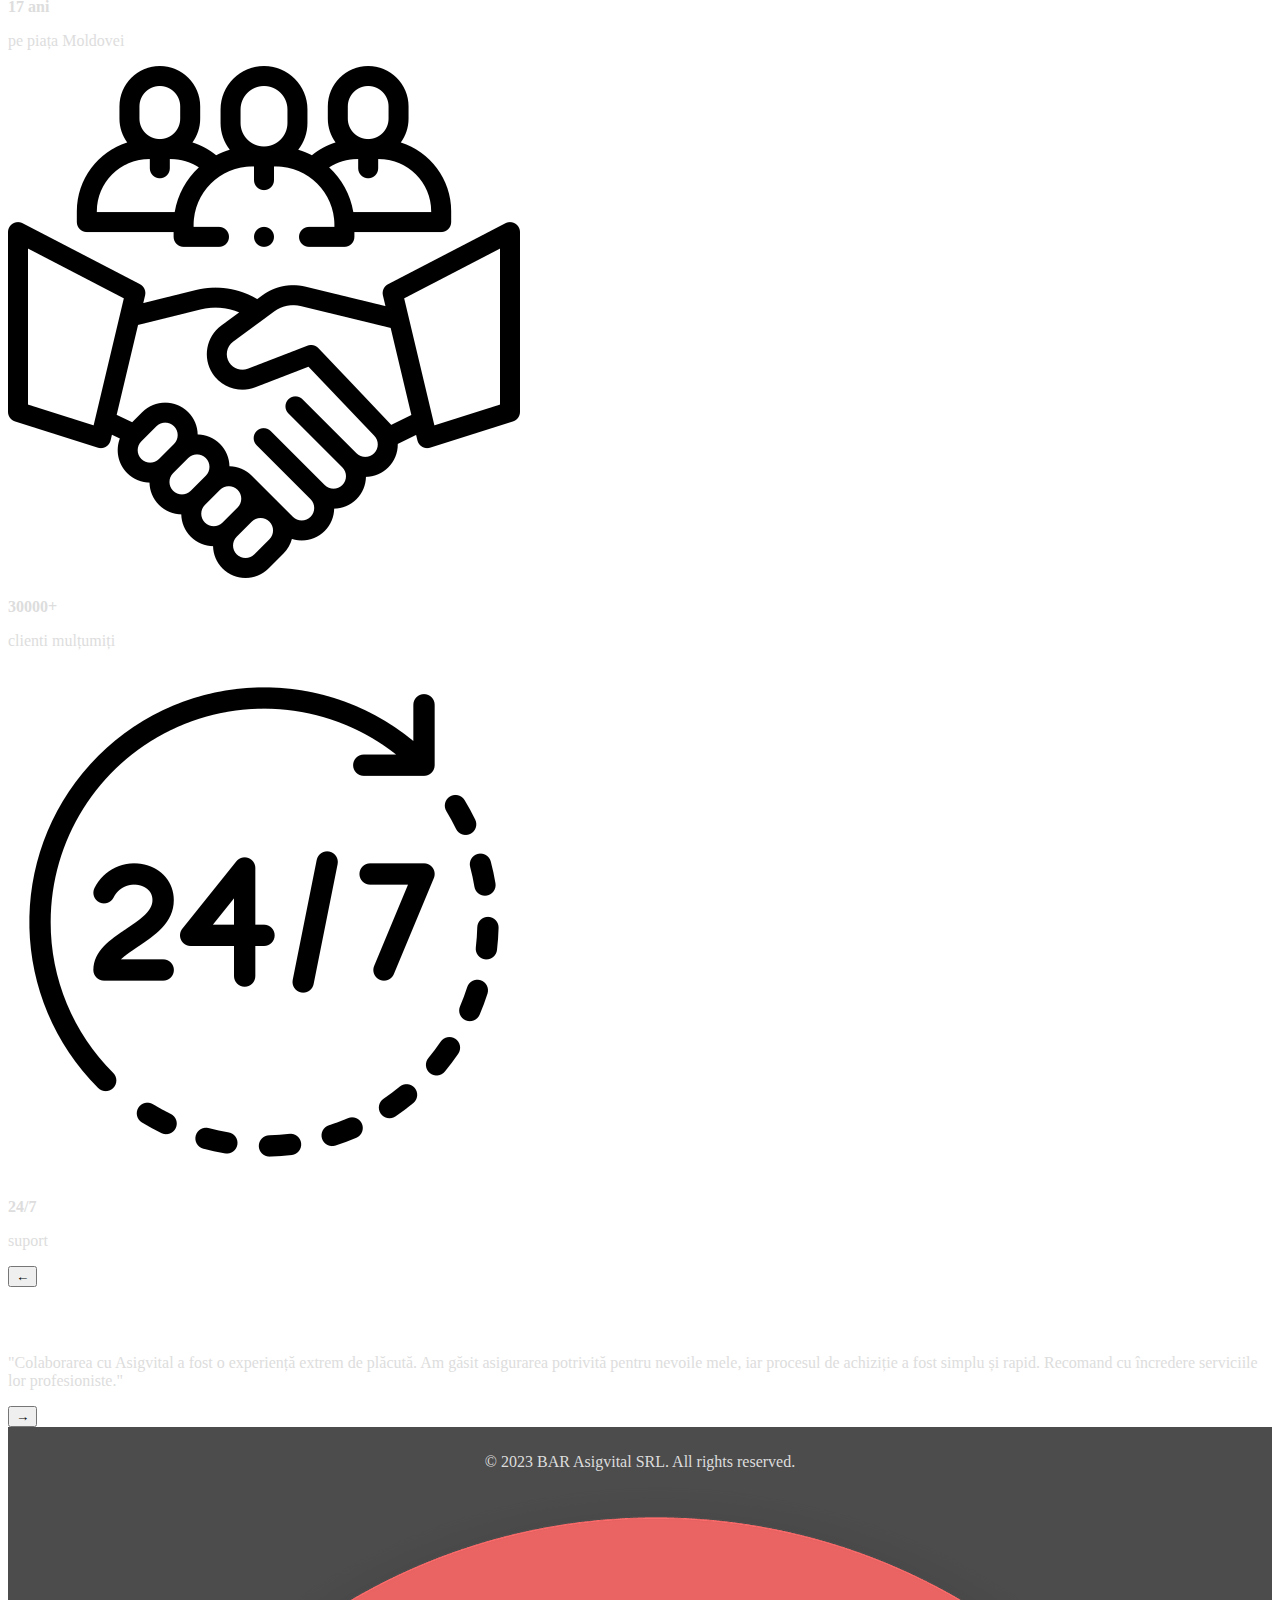
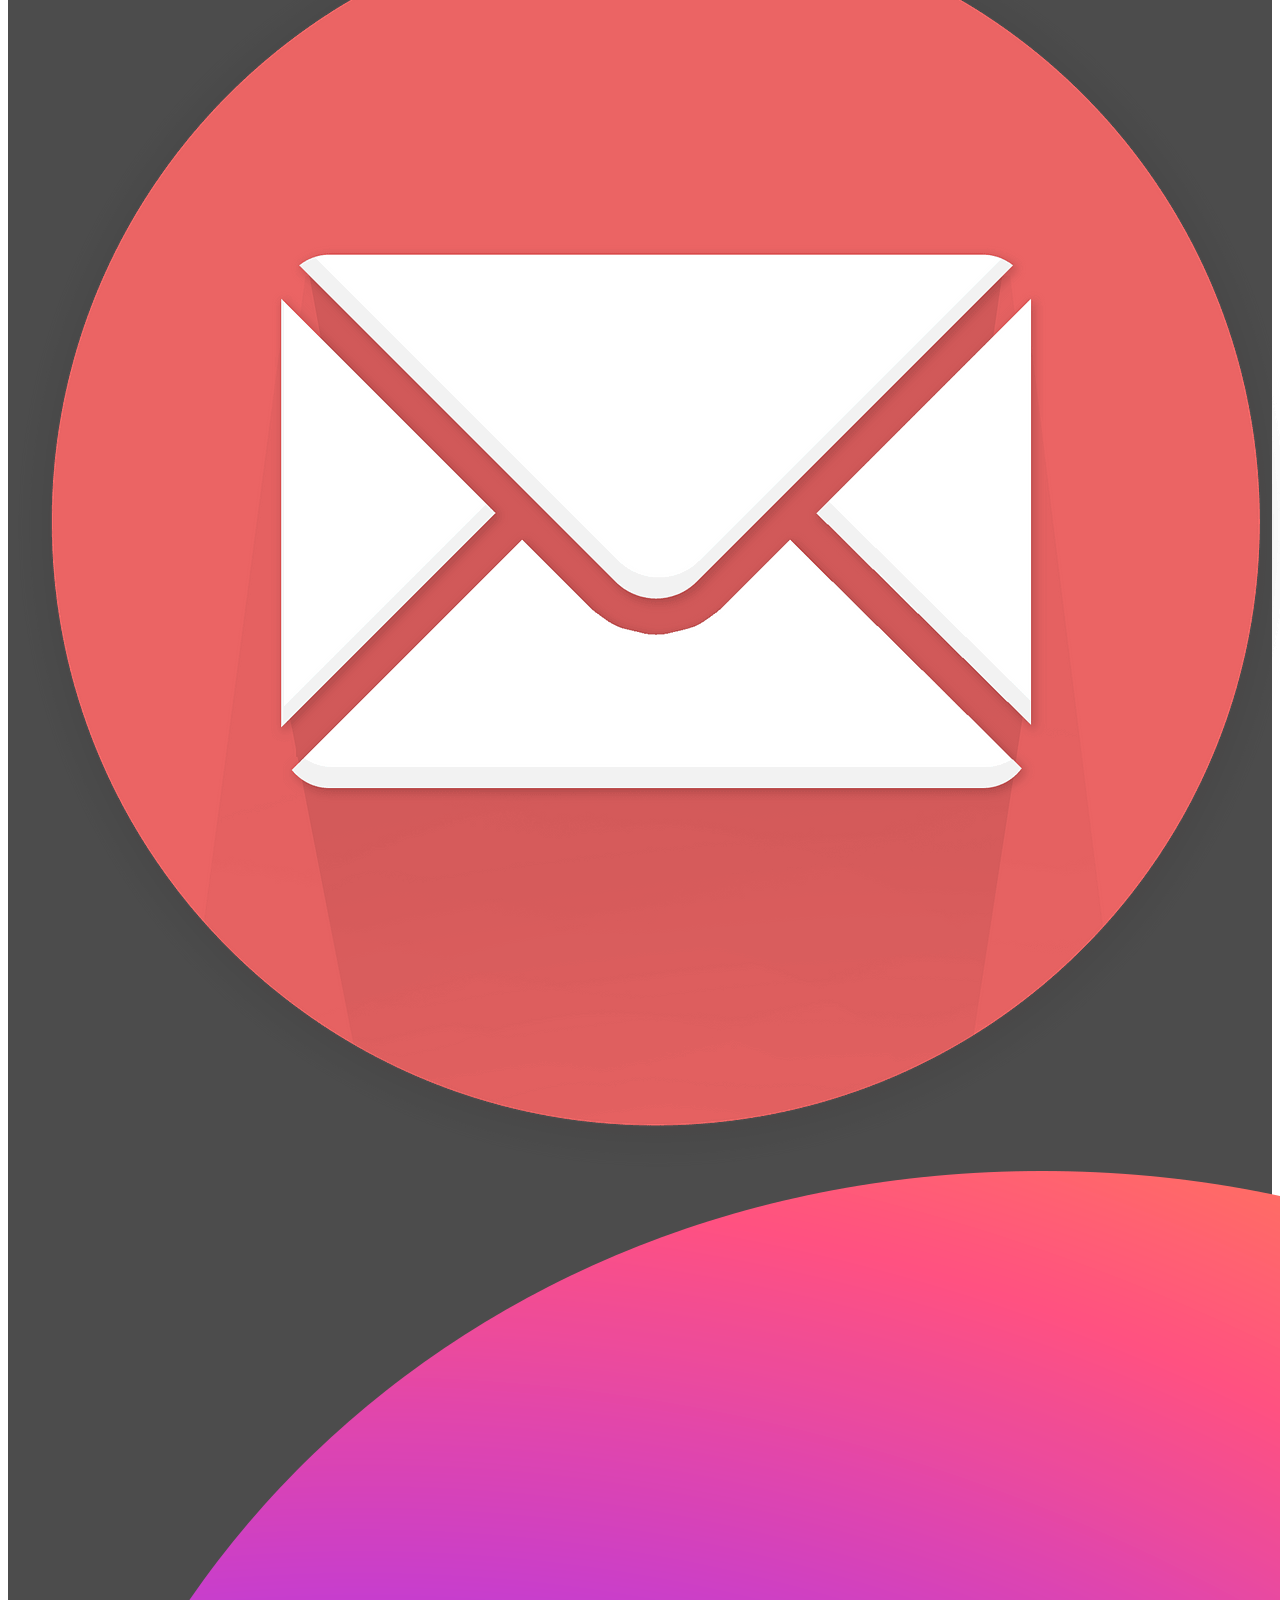
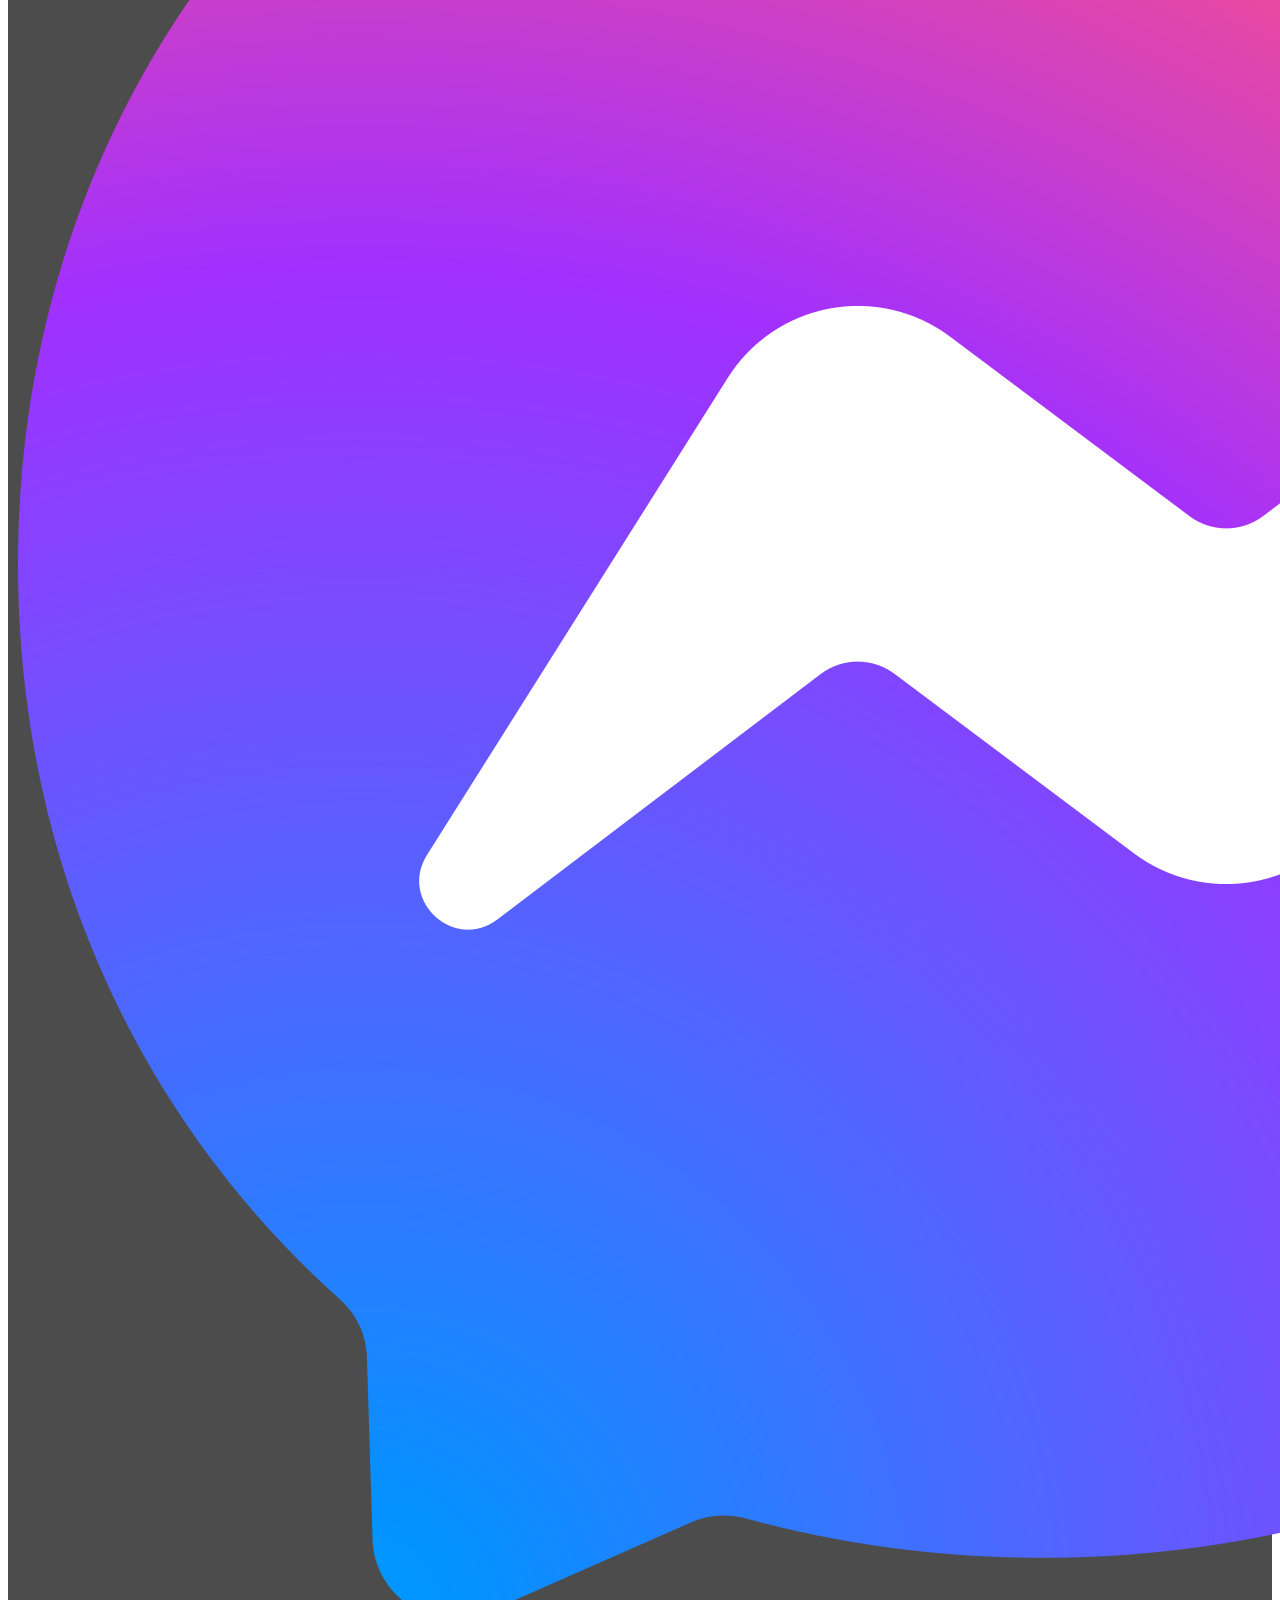
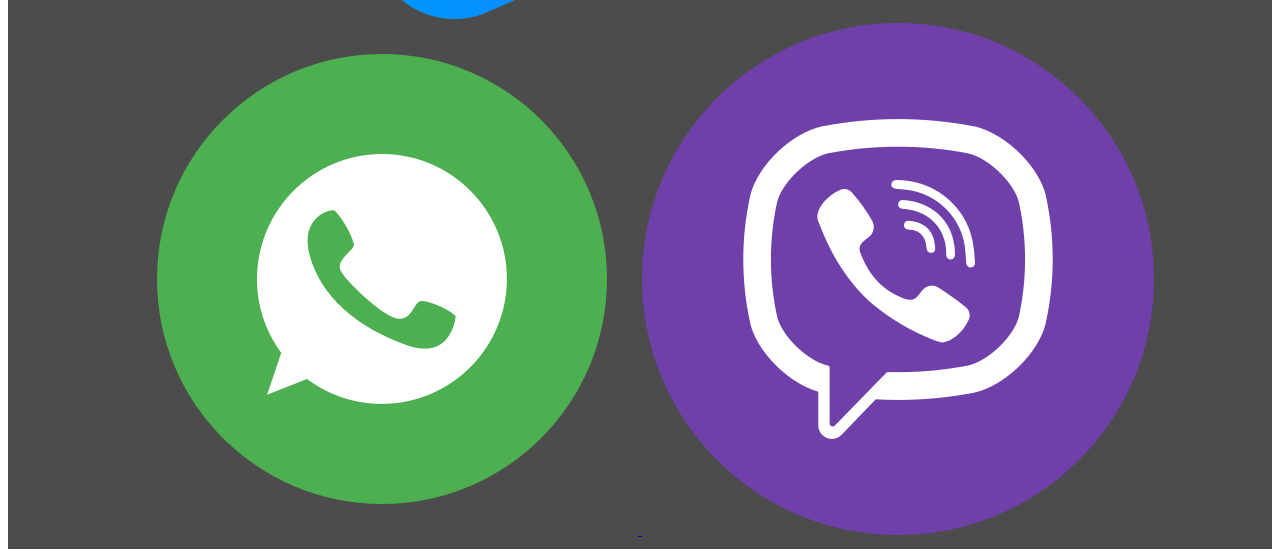
==== commit 99f3f0a0: "Update index.html" ====
--- a/index.html
+++ b/index.html
@@ -5,7 +5,7 @@
     <meta charset="UTF-8">
     <meta name="viewport" content="width=device-width, initial-scale=1.0">
     <script src="script.js" defer></script>
-    <link rel="stylesheet" href="styles.css">
+    <link rel="stylesheet" href="despre-noi.css">
     <meta property="og:title" content="Asigvital">
     <meta property="og:description" content="Asigvital - Siguranță cu stil.
     Asigurări care reflectă calitatea vieții tale. ">
--- a/despre-noi.css
+++ b/despre-noi.css
@@ -0,0 +1,59 @@
+/* produse.css */
+
+body.despre-noi-page nav a.despre-noi {
+    /* Styling for the "Produse" link in the navigation bar on produse.html */
+    border: 2px solid #4636c5;
+    border-radius: 8px; /* Adding border-radius for rounded corners */
+    padding: 8px 16px; /* Adjust padding for better spacing */
+    box-shadow: 0 0 10px rgba(0, 0, 0, 0.2); /* Adding a shadow effect */
+    font-family: 'Montserrat', sans-serif;
+    
+}
+
+#despre-noi-section,
+#de-ce-asigvital-section {
+    max-width: 800px;
+    margin: 20px auto;
+    padding: 20px;
+    border: #4636c5;
+    border-radius: 8px;
+    background-color: #4636c5; /* Semi-transparent black background */
+    
+}
+
+h2,
+h3 {
+    color: #fff;
+}
+
+p,
+li {
+    color: #ddd;
+}
+
+ol {
+    list-style-type: decimal;
+    margin-left: 20px;
+}
+
+footer {
+    background-color: rgba(0, 0, 0, 0.7); /* Semi-transparent black background */
+    padding: 10px;
+    text-align: center;
+    color: #fff;
+}
+nav a:hover {
+
+    box-shadow: 10px 10px 10px rgb(125, 128, 163);
+    border-radius: 8px;
+
+}
+
+nav a {
+    background-color: rgba(255, 255, 255, 0.7);
+    color: #4636c5;
+    text-decoration: none;
+    padding: 1em;
+    margin: 0 1em;
+    border-radius: 8px;
+}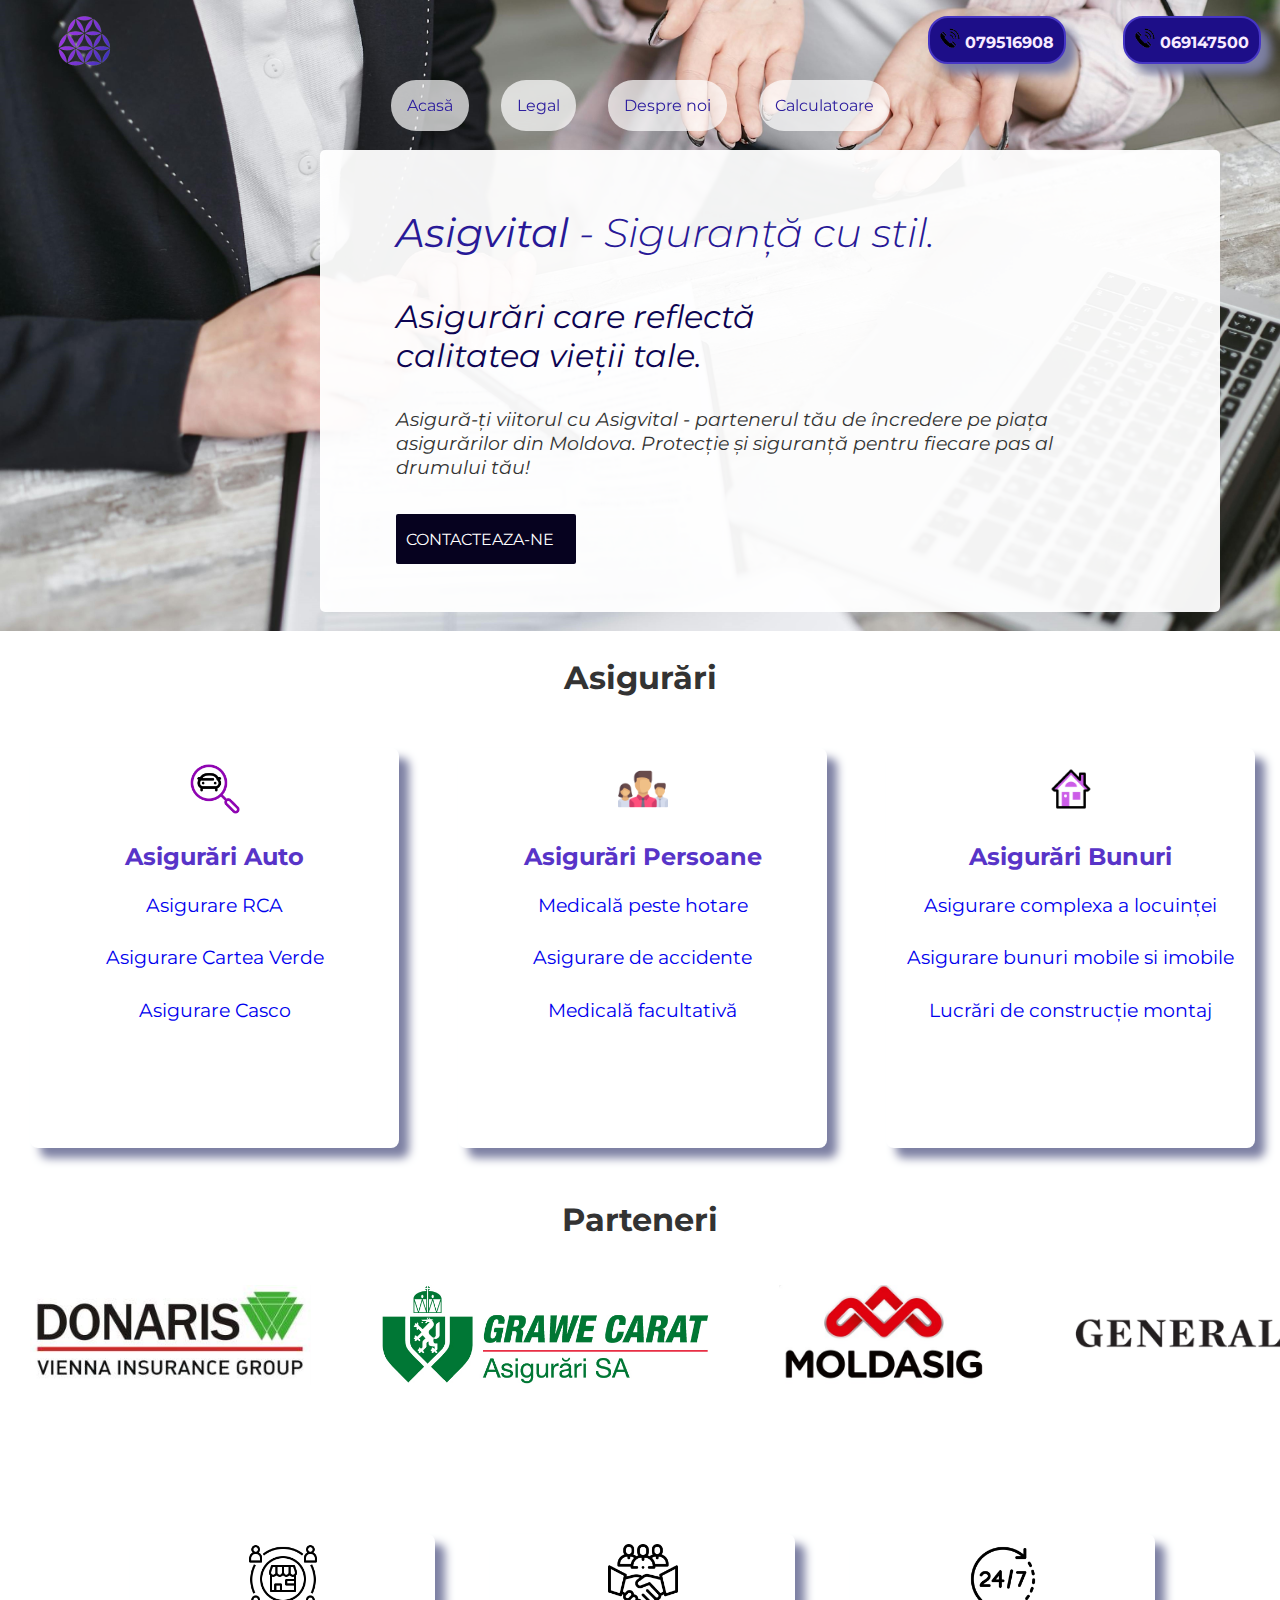
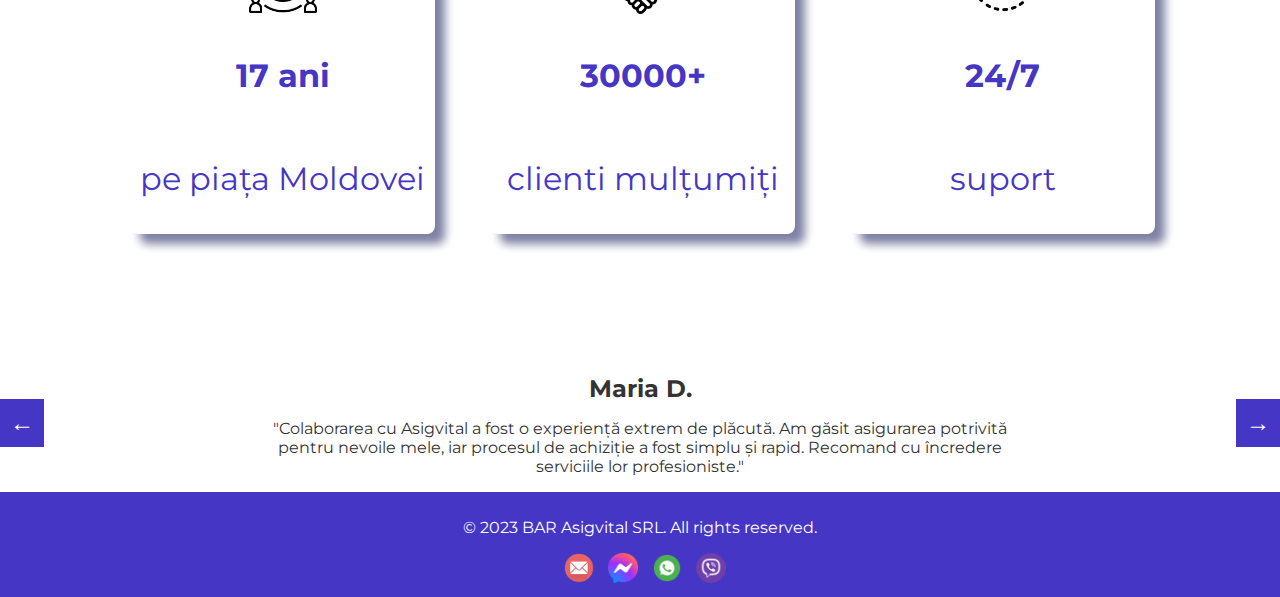
==== commit 145eb276: "Update index.html" ====
--- a/index.html
+++ b/index.html
@@ -5,7 +5,7 @@
     <meta charset="UTF-8">
     <meta name="viewport" content="width=device-width, initial-scale=1.0">
     <script src="script.js" defer></script>
-    <link rel="stylesheet" href="despre-noi.css">
+    <link rel="stylesheet" href="styles.css">
     <meta property="og:title" content="Asigvital">
     <meta property="og:description" content="Asigvital - Siguranță cu stil.
     Asigurări care reflectă calitatea vieții tale. ">
--- a/styles.css
+++ b/styles.css
@@ -0,0 +1,1102 @@
+@media screen {
+    body {
+        font-family: 'Montserrat',            sans-serif;
+        margin: 0;
+        padding: 0;
+        box-sizing: border-box;
+        background-size: cover;
+        
+        background-position: center;
+        background-repeat: no-repeat;
+        color: #333;
+        background-attachment: fixed;
+    }
+    .background-container {
+            background-image: url('pexels-mikhail-nilov-7731402.jpg');
+            /* Set background image for the container */
+            background-size: cover;
+            /* Make the background image cover the entire container */
+            background-position: center top;
+            /* Center the background image horizontally and start from the top */
+            background-repeat: no-repeat;
+            /* Do not repeat the background image */
+    }
+   
+    header {
+        display: flex;
+        align-items: right;
+        justify-content: space-between;
+       
+        margin: 0%;
+        /*color: #ffffff;*/
+        
+    }
+
+    header h1 {
+        display: flex;
+        justify-content: space-between;
+        align-items: center;
+        padding: 2em;
+    }
+
+    /* Adjusted styles for the phone box in the header */
+    header p {
+        text-align: center;
+        margin-left: 1cm;
+        margin-right: 0.5cm;
+        padding: 0%;
+        font-size: 1em;
+        font-weight: bold;
+        border: 2px solid #4636c5;
+        background-color: #4636c5;
+        padding: 10px;
+        box-sizing: border-box;
+        border-radius: 20px;
+        display: flex; /* Added to align content horizontally */
+        align-items: center; /* Added to align content vertically */
+    }
+
+    .contact-buttons-container {
+        display: flex;
+        /* Adjust as needed for spacing */
+    }
+    
+    .contact-email {
+        text-align: center;
+        margin-left: 2cm;
+        margin-right: 0.5cm;
+        padding: 8px;
+        font-size: 1em;
+        font-weight: normal;
+        border: 2px solid #06021f;
+        background-color: #06021f;
+        box-sizing: border-box;
+        border-radius: 2px;
+        display: flex;
+        align-items: center;
+       
+        width: 180px;
+        height: 50px;
+    }
+    .contact-email:hover{
+        box-shadow: 10px 10px 10px rgb(125, 128, 163);
+        border-radius: 20px;
+        background-color: #06021f;
+    }
+    .afla {
+        text-align: center;
+        margin-left: 2cm;
+        margin-right: 0.5cm;
+        padding: 8px;
+        font-size: 1em;
+        font-weight: bold;
+        border: 2px solid #4636c5;
+        background-color: #ffffff;
+        box-sizing: border-box;
+        border-radius: 20px;
+        display: flex;
+        align-items: center;
+        justify-content: space-between;
+        width: 150px;
+    }
+  
+    .afla:hover{
+        box-shadow: 10px 10px 10px rgb(125, 128, 163);
+        border-radius: 20px;
+       
+    }
+    .afla a {
+        color: #464646;
+        text-decoration: none;
+    }
+   
+    
+    .contact-email a {
+        color: #ffffff;
+        text-decoration: none;
+    }
+   
+    .afla img {
+        height: 20px;
+        margin-left: 0cm;
+        
+        margin-top: 0em;
+    }
+    .contact-email img {
+        
+        height: 20px;
+        margin-left: 0cm;
+        
+        margin-top: 0em;
+    }
+    
+
+    header img {
+        height: 50px;
+        margin-left: 1.5cm;
+        cursor: pointer;
+        margin-top: 1em;
+    }
+    header a {
+        color: inherit; /* Inherit the text color from the parent (white in this case) */
+        text-decoration: none; /* Remove underline style */
+      }
+    .phone {
+        height: 20px;
+        margin-left: 0cm;
+       
+        margin-top: 0em;
+    }
+    .slog{
+        background-color: rgba(255, 255, 255, 0.95);
+        justify-content: center;
+        padding-left: 0em;
+        padding-right: 2em;
+        padding-top: 2em;
+        padding-bottom: 2em;
+        border-radius: 5px;
+    }
+    .block {
+      
+        
+        display: flex;
+        
+       
+        align-items: center;
+        padding-left: 20em;
+        padding-right: 20em;
+        
+        height: 500px;
+        width: 900px;
+        /* Adjust padding as needed */
+    }
+
+    .slogan {
+        font-size: 2.5em;
+        font-style: italic;
+        color: #281997;
+        margin-left: 2cm;
+        padding: 0%;
+        margin-top: 3%;
+        font-weight:300;
+    }
+        .slogan1 {
+            font-size: 2em;
+            font-style: bolder;
+            font-style: italic;
+            color: #0d0452;
+            margin-left: 2cm;
+            margin-top: 0%;
+            padding: 0%;
+            width: 400px;
+
+        }
+ .viitorul {
+     font-size: 1.2em;
+     padding-right: 4em;
+     padding-top: 0em;
+     font-style: italic;
+     margin-left: 2cm;
+     margin-right: 1cm;
+ }
+    .contact-box {
+        text-align: center;
+        margin: 0;
+        /* Adjust margin as needed */
+    }
+
+    .contact-box input {
+        width: 200px;
+        /* Adjust width as needed */
+        padding: 0.5em;
+        font-size: 1em;
+    }
+
+    .contact-box button {
+        padding: 0.5em 1em;
+        font-size: 1em;
+        background-color: #8879AC;
+        color: white;
+        border: none;
+        cursor: pointer;
+    }
+
+    .hands-image {
+        max-width: 100%;
+        margin-left: 2em;
+        /* Adjust margin as needed */
+        border-radius: 15px;
+        /* Adjust the border-radius for softer edges */
+        overflow: hidden;
+        position: relative;
+    }
+
+    .hands-image img {
+        width: 100%;
+        height: auto;
+        display: block;
+        border-radius: 15px;
+        /* Match the border-radius with the parent div for consistency */
+    }
+
+    .gradient-overlay {
+        position: absolute;
+        top: 0;
+        left: 0;
+        width: 50%;
+        /* Adjust the width of the fading effect */
+        height: 100%;
+        background: linear-gradient(to left, rgba(255, 255, 255, 0), #fff);
+        /* Adjust the gradient colors as needed */
+    }
+
+    nav {
+        
+        width: 100%;
+        display: flex;
+        justify-content: center;
+       
+        position: sticky;
+        top: 0;
+        z-index: 1000;
+    }
+    
+    nav a:hover {
+        
+        box-shadow: 10px 10px 10px rgb(125, 128, 163);
+        border-radius: 25px;
+
+    }
+    nav a {
+        background-color: rgba(255, 255, 255, 0.7);
+        color: #2f209f;
+        text-decoration: none;
+        padding: 1em;
+        margin: 0 1em;
+        border-radius: 25px;
+    }
+    
+    /* Style for the active link */
+    nav a.active {
+        background-color: #4636c5;
+        color: white;
+        border-radius: 25px; /* Add border-radius for rounded corners */
+    }
+    
+
+    .insurances {
+        text-align: center;
+        height: 450px;
+        background-color: #ffffff;
+        display: grid;
+        grid-template-columns: repeat(3, 1fr); /* Three equal columns */
+        gap: 4px; /* Adjust the gap between grid items */
+        /* Display insurance blocks next to each other */
+        justify-content: space-between;
+    }
+
+    .insurance-block {
+        height: 400px;
+        display: flex;
+        flex-direction: column;
+        align-items: center;
+        text-align: center;
+        flex: 1;
+        margin-left: 30px;
+        background-color: #ffffff;
+        margin-top: 25px;
+        margin-right: 25px;
+        border-radius: 8px;
+        text-decoration: none;
+        
+        box-shadow: 10px 10px 10px rgb(125, 128, 163);
+          
+    }
+    
+    .insurance-block img {
+        width: 50px;
+        margin-bottom: 0.5em; /* Adjust as needed */
+        margin-top: 1em;
+    }
+    
+    .insurance-block h2 {
+        color: #5834c8;
+        margin-bottom: 0.5em; /* Adjust as needed */
+        text-decoration: none;
+    }
+    .insurances a {
+       
+        text-decoration: none;
+    }
+    .insurance-block:hover{
+        background-color: #F8EBFF; /* Darker green color on hover */
+    }
+    
+    .insurance-block p {
+        font-size: 1.2em;
+        margin-top: 0.5em; /* Adjust as needed */
+    }
+        
+    /* Testimonials Section Styles */
+    .testimonials {
+        display: flex;
+        overflow: hidden;
+        margin-top: 20px; /* Adjust as needed */
+        position: relative;
+    }
+    .testimonial-block img {
+        max-width: 100%; /* Make sure the image doesn't exceed the container width */
+        border-radius: 50%; /* Optional: Add border-radius for a circular image */
+        margin-bottom: 10px;
+    }
+    
+    .arrow-button {
+        position: absolute;
+        top: 50%;
+        transform: translateY(-50%);
+        background-color: #4636c5;
+        color: white;
+        border: none;
+        font-size: 1.5em;
+        cursor: pointer;
+        padding: 10px;
+        z-index: 2; /* Ensure buttons appear above testimonial container */
+    }
+    
+    .prev-button {
+        left: 0;
+    }
+    
+    .next-button {
+        right: 0;
+    }
+    
+    .testimonial-container {
+        display: flex;
+        justify-content: center;
+        align-items: center;
+        width: 100%; /* Ensure the container takes full width */
+        margin: 0 auto; /* Center the container horizontally */
+    }
+    
+    .testimonial-block {
+        margin-left:250px ;
+        margin-right: 250px;
+        text-align: center;
+    }
+    
+    .testimonial-block h2 {
+        margin-bottom: 10px;
+    }
+    
+
+    
+    /* Add this CSS code to your styles.css file */
+
+    footer {
+        background-color: #4636c5;
+        color: #fff;
+        padding: 10px;
+        text-align: center;
+    }
+
+    footer a {
+        color: #fff;
+        text-decoration: none;
+    }
+
+    footer a:hover {
+        text-decoration: underline;
+    }
+    /* Add this CSS code to your styles.css file */
+
+.calculator {
+    background-color: #fff;
+    padding: 20px;
+    margin: 20px 0;
+    border-radius: 8px;
+    box-shadow: 0 0 10px rgba(0, 0, 0, 0.1);
+}
+
+.calculator h2 {
+    color: #5834c8;
+    margin-bottom: 10px;
+}
+
+.calculator label {
+    display: block;
+    margin: 10px 0;
+}
+
+.calculator select,
+.calculator input {
+    width: 100%;
+    padding: 10px;
+    font-size: 1em;
+    margin-bottom: 15px;
+    border: 1px solid #ccc;
+    border-radius: 4px;
+    box-sizing: border-box;
+}
+
+.calculator button {
+    background-color: #4636c5;
+    color: white;
+    padding: 10px 15px;
+    font-size: 1em;
+    border: none;
+    border-radius: 4px;
+    cursor: pointer;
+}
+
+.calculator button:hover {
+    background-color: #352c8a;
+}
+
+.calculator h3 {
+    color: #5834c8;
+    margin-top: 20px;
+}
+
+
+.parteneri {
+    text-align: center;
+    color: #333;
+    font-size: 2em; /* Corrected property from 'size' to 'font-size' */
+}
+
+.client-logos {
+    overflow: hidden;
+}
+
+.logo-carousel {
+    display: grid;
+    grid-template-columns: repeat(8, 1fr); /* Eight equal columns */
+    gap: 10px; /* Adjust the gap between logos */
+    transition: transform 0.5s ease-in-out;
+}
+
+.logo-container {
+    flex: 0 0 auto;
+    margin: 0 10px; /* Add margin to separate logos */
+}
+
+.logo-container img {
+    max-height: 100px; /* Set maximum height for images */
+    width: auto; /* Allow the width to adjust proportionally */
+    margin: 20px;
+}
+.logo-container:hover {
+    background-color: #F8EBFF; /* Darker green color on hover */
+}
+
+/* Add this CSS code to your styles.css file */
+
+
+.box img {
+    width: 50px; /* Adjust the width of the icons as needed */
+    height: 50px; /* Adjust the height of the icons as needed */
+    margin-bottom: 10px;
+}
+
+
+.purple-block {
+    display: flex;
+    justify-content: space-around;
+    background-color: #ffffff;
+    padding: 100px;
+    color: #4636c5;
+}
+
+.box {
+    text-align: center;
+    font-size: 2em;
+    flex: 1; /* Adjust the flex property to control the size of each box */
+    height: 300px;
+    width: 30px;
+        display: flex;
+        flex-direction: column;
+        align-items: center;
+        text-align: center;
+        flex: 1;
+        margin-left: 30px;
+        background-color: #ffffff;
+        margin-top: 25px;
+        margin-right: 25px;
+        border-radius: 8px;
+        text-decoration: none;
+        
+        box-shadow: 10px 10px 10px rgb(125, 128, 163);
+}
+
+.box img {
+    width: 70px; /* Adjust the width of the icons as needed */
+    height: 70px; /* Adjust the height of the icons as needed */
+    margin-bottom: 10px;
+    margin-top: 10px;
+    color: #4636c5;
+}
+
+.menu-icon {
+    display: none; /* Initially hide the hamburger icon */
+    cursor: pointer;
+}
+
+.bar {
+    width: 25px;
+    height: 3px;
+    background-color: #333;
+    margin: 6px 0;
+}
+.phone-container {
+    display: flex;
+    justify-content: space-between;
+    color:#F8EBFF;
+    
+      
+    
+}
+.phone-container p{
+   
+        box-shadow: 10px 10px 10px rgb(125, 128, 163);
+        border-radius: 20px;
+        background-color: #1d0e88;
+    
+}
+
+/* styles.css */
+
+.nav-link.active {
+    /* Styling for the active navigation link */
+    background-color: white;
+    color: #4636c5;
+    border: 2px solid #4636c5;
+    border-radius: 8px;
+    padding: 8px 16px;
+    box-shadow: 0 0 10px rgba(0, 0, 0, 0.2);
+}  
+.wrap {
+    white-space: normal;
+}
+
+.unwrap {
+    white-space: nowrap;
+}
+}
+/* Additional styles for the social icon */
+.social-icon {
+    display: inline-block;
+    margin-left: 10px;
+}
+
+.social-icon-img {
+    width: 30px; /* Adjust the width as needed */
+    height: 30px; /* Adjust the height as needed */
+}
+
+        
+    
+    @media only screen and (max-width: 700px) {
+        body {
+                font-family: 'Monserrat', sans-serif;
+                margin: 0;
+                padding: 0;
+                box-sizing: border-box;
+                background-size: cover;
+                background-position: center;
+                background-repeat: no-repeat;
+                color: #333;
+                background-attachment: fixed;
+                overflow-x: hidden;
+                /* Add this line to hide horizontal overflow */
+            }
+        .background-container {
+                    background-image: url('pexels-mikhail-nilov-7731402.jpg');
+                    /* Set background image for the container */
+                    background-size: cover;
+                    /* Make the background image cover the entire container */
+                    background-position: center top;
+                    /* Center the background image horizontally and start from the top */
+                    background-repeat: no-repeat;
+                    /* Do not repeat the background image */
+        }
+        .social-icon {
+            display: inline-block;
+            margin-left: 10px;
+        }
+        
+        .social-icon-img {
+            width: 30px; /* Adjust the width as needed */
+            height: 30px; /* Adjust the height as needed */
+        }
+        header {
+            display: flex;
+            align-items: right;
+            
+           
+            margin: 0%;
+            color: #ffffff;
+        }
+    
+        header h1 {
+            display: flex;
+            justify-content: space-between;
+            align-items: center;
+            padding: 1em;
+        }
+    
+        /* Adjusted styles for the phone box in the header */
+        header p {
+            text-align: center;
+            margin-left: 0.7cm;
+            margin-right: 0.4cm;
+            padding: 0%;
+            font-size: 1em;
+            font-weight: bold;
+            border: 1px solid #4636c5;
+            background-color: #4636c5;
+            padding: 5px;
+            box-sizing: border-box;
+            border-radius: 10px;
+            display: flex; /* Added to align content horizontally */
+            align-items: center; /* Added to align content vertically */
+        }
+        button {
+            padding: 5px 10px;
+            font-size: 12px;
+            background-color: #4636c5; /* Green background color */
+            color: #fff; /* White text color */
+            border: none; /* Remove border */
+            border-radius: 5px; /* Add border radius */
+            cursor: pointer; /* Add cursor pointer on hover */
+        }
+       
+        .contact-email {
+            text-align: left;
+            margin-left: 1.5cm;
+            margin-right: 0cm;
+            padding-left: 2%;
+            font-size: 0.6em;
+            font-weight: bold;
+            border: 2px solid #06021f;
+            background-color: #06021f;
+            box-sizing: border-box;
+            border-radius: 2px;
+            display: flex;
+            align-items: left;
+            
+            width: 110px;
+            height: 40px;
+        }
+              
+       
+        .afla {
+            text-align: center;
+            text-indent: 0%;
+            margin-left: 1cm;
+            margin-right: 0cm;
+            padding: 0%;
+            font-size: 0.7em;
+            font-weight: bold;
+            border: 2px solid #4636c5;
+            background-color: #ffffff;
+            box-sizing: border-box;
+            border-radius: 20px;
+            display: flex;
+            align-items: left;
+            
+            width: 110px;
+            height: 50px;
+        }
+        .afla  img {
+            align-items: left;
+            height: 0.5cm;
+            
+        }
+    
+    
+        .contact-email a {
+            align-items: left;
+        }
+    
+        .afla a {
+            color: #464646;
+            text-decoration: none;
+        }
+    
+    
+        .contact-email a {
+            color: #ffffff;
+            text-align: left;
+            text-decoration: none;
+        }
+    
+        .contact-email img {
+            align-items: left;
+            height: 0.5cm;
+            
+        }
+    
+    
+        header img {
+            height: 50px;
+            margin-left: 0.5cm;
+            cursor: pointer;
+            margin-top: 1em;
+        }
+        header a {
+            color: inherit; /* Inherit the text color from the parent (white in this case) */
+            text-decoration: none; /* Remove underline style */
+        }
+        .phone {
+            height: 20px;
+            margin-left: 0cm;
+            
+            margin-top: 0em;
+        }
+        
+        .block {
+            
+            padding-left: 1em;
+            padding-right: 2em;
+            height: 350px;
+            width:370px;
+           
+            /* Adjust padding as needed */
+        }
+        .slog {
+            background-color: rgba(255, 255, 255, 0.95);
+            padding:1em;
+            height: 240px;
+            width: 320px;
+          
+        }
+    
+        .slogan {
+            font-size: 1.2em;
+            font-style: italic;
+            color: #281997;
+            margin-left: 1cm;
+            padding: 2%;
+            width: 320px;
+        }
+          
+          .slogan1 {
+              font-size: 1.2em;
+              font-style: bolder;
+              font-style: italic;
+              color: #0d0452;
+              margin-left: 1cm;
+              margin-right: 1cm;
+              margin-top: 0%;
+              padding: 1em;
+              width: 280px;
+              
+    
+          }
+    
+          .viitorul {
+              font-size: 0.8em;
+              padding-right: 1em;
+              padding-top: 0em;
+              padding-right: 1em;
+              font-style: italic;
+              margin-left: 1cm;
+              margin-right: 1cm;
+            
+          }
+        .contact-box {
+            text-align: center;
+            margin: 0;
+            /* Adjust margin as needed */
+        }
+    
+        .contact-box input {
+            width: 200px;
+            /* Adjust width as needed */
+            padding: 0.5em;
+            font-size: 1em;
+        }
+    
+        .contact-box button {
+            padding: 0.5em 1em;
+            font-size: 1em;
+            background-color: #4636c5;
+            color: white;
+            border: none;
+            cursor: pointer;
+        }
+    
+        .hands-image {
+            
+            height:200px;
+            margin-left: 0em;
+            /* Adjust margin as needed */
+            border-radius: 1px;
+            /* Adjust the border-radius for softer edges */
+            overflow: hidden;
+            position: relative;
+        }
+    
+        .hands-image img {
+            max-width: 100%;
+           
+            height: auto;
+            display: block;
+            border-radius: 15px;
+            /* Match the border-radius with the parent div for consistency */
+        }
+    
+        .gradient-overlay {
+            position: absolute;
+            top: 0;
+            left: 0;
+            width: 50%;
+            /* Adjust the width of the fading effect */
+            height: 100%;
+            background: linear-gradient(to left, rgba(255, 255, 255, 0), #fff);
+            /* Adjust the gradient colors as needed */
+        }
+    
+        nav {
+            display: none;
+            flex-direction: column;
+            align-items: center;
+            width: 100%;
+        }
+    
+        nav.open {
+            display: flex;
+        }
+    
+        nav a {
+            background-color: rgba(255, 255, 255, 0.7);
+            border-bottom: 1px solid #fff;
+            width: 100%;
+            text-align: center;
+            border-radius: 25px;
+        }
+    
+        /* Style for the active link */
+        nav a.active {
+            background-color: #4636c5;
+            color: white;
+            border-radius: 25px; /* Add border-radius for rounded corners */
+        }
+    
+    
+        .insurances {
+            text-align: center;
+            padding: 1em;
+            background-color: #ffffff;
+            display: flex;
+            height: 210px;
+            grid-template-columns: repeat(3, 1fr); /* Three equal columns */
+            gap: 5px; /* Adjust the gap between grid items */
+            /* Display insurance blocks next to each other */
+            
+        }
+    
+        .insurance-block {
+            display: flex;
+            flex-direction: column;
+            align-items: center;
+            text-align: center;
+            flex: 1;
+            margin: 0 1em;
+            background-color: white;
+            padding: 0em;
+            border-radius: 4px;
+            font-size: 10px;
+            height: 205px;
+        }
+    
+        .insurance-block img {
+            margin-top: 0.5em;
+            width: 30px;
+            margin-bottom: 0.1em; /* Adjust as needed */
+        }
+    
+        .insurance-block h2 {
+            color: #5834c8;
+            margin-bottom: 0.5em; /* Adjust as needed */
+            font-size: 1.1em;
+        }
+    
+        .insurance-block p {
+            font-size: 1em;
+            margin-top: 0.5em; /* Adjust as needed */
+        }
+            
+        /* Testimonials Section Styles */
+        .testimonials {
+            display: flex;
+            overflow: hidden;
+            margin-top: 10px; /* Adjust as needed */
+            position: relative;
+            height: 150px;
+            
+        }
+       
+    
+        .arrow-button {
+            position: absolute;
+            top: 50%;
+            transform: translateY(-50%);
+            background-color: #4636c5;
+            color: white;
+            border: none;
+            font-size: 1.5em;
+            cursor: pointer;
+            padding: 10px;
+            z-index: 2; /* Ensure buttons appear above testimonial container */
+        }
+    
+        .prev-button {
+            left: 0;
+        }
+    
+        .next-button {
+            right: 0;
+        }
+        .testimonial-block {
+            margin-left:100px ;
+            margin-right: 100px;
+            text-align: center;
+            margin-bottom: 0px;
+            
+        }
+        .testimonial-block h2{
+            font-size: 15px;
+            
+        }
+        .testimonial-block p{
+            font-size: 12px;
+            
+        }
+        .testimonial-container {
+            display: flex;
+            justify-content: center;
+            align-items: center;
+            width: 100%; /* Ensure the container takes full width */
+            margin: 0 auto; /* Center the container horizontally */
+          
+        }
+    
+        
+       
+    
+    
+        /* Add this CSS code to your styles.css file */
+    
+        footer {
+            background-color: #5834c8;
+            color: #fff;
+            height: 50px;
+            
+        }
+    
+        
+        footer p {
+            font-size: 11px;
+            margin-top: 0.1cm;
+        }
+        
+        /* Add this CSS code to your styles.css file */
+    
+    
+        .parteneri {
+        text-align: center;
+        color: #333;
+        font-size: 1.2em; /* Corrected property from 'size' to 'font-size' */
+        }
+    
+        .client-logos {
+        overflow: hidden;
+        }
+    
+        .logo-carousel {
+        display: grid;
+        grid-template-columns: repeat(8, 1fr); /* Eight equal columns */
+        gap: 0px; /* Adjust the gap between logos */
+        transition: transform 0.5s ease-in-out;
+        margin-left: 10px;
+        }
+    
+        .logo-container {
+        flex: 0 0 auto;
+        margin: 0 8px; /* Add margin to separate logos */
+        
+        }
+    
+        .logo-container img {
+        max-height: 30px; /* Set maximum height for images */
+        width: auto; /* Allow the width to adjust proportionally */
+        margin: 0px;
+        }
+    
+    
+        /* Add this CSS code to your styles.css file */
+    
+    
+        .box img {
+        width: 50px; /* Adjust the width of the icons as needed */
+        height: 50px; /* Adjust the height of the icons as needed */
+        margin-bottom: 10px;
+        }
+    
+    
+        .purple-block {
+        display: flex;
+        justify-content: space-around;
+        background-color: #ffffff;
+        padding: 10px;
+        color: white;
+        height: 200px;
+        }
+    
+        .box {
+        text-align: center;
+        font-size: 0.8em;
+        height: 150px;
+        color: #4636c5;
+        flex: 1; /* Adjust the flex property to control the size of each box */
+        }
+    
+        .box img {
+        width: 30px; /* Adjust the width of the icons as needed */
+        height: 30px; /* Adjust the height of the icons as needed */
+        margin-bottom: 5px;
+        margin-top: 10px;
+        }
+    
+        .menu-icon {
+        display: block; /* Initially hide the hamburger icon */
+        cursor: pointer;
+        }
+    
+        .bar {
+        width: 25px;
+        height: 3px;
+        background-color: #333;
+        margin: 6px 0;
+        }
+        .phone-container {
+        display: flex;
+        justify-content: space-between;
+        }
+    
+        /* styles.css */
+    
+        .nav-link.active {
+        /* Styling for the active navigation link */
+        background-color: white;
+        color: #4636c5;
+        border: 2px solid #4636c5;
+        border-radius: 8px;
+        padding: 8px 16px;
+        box-shadow: 0 0 10px rgba(0, 0, 0, 0.2);
+        } }
+    
+    
+    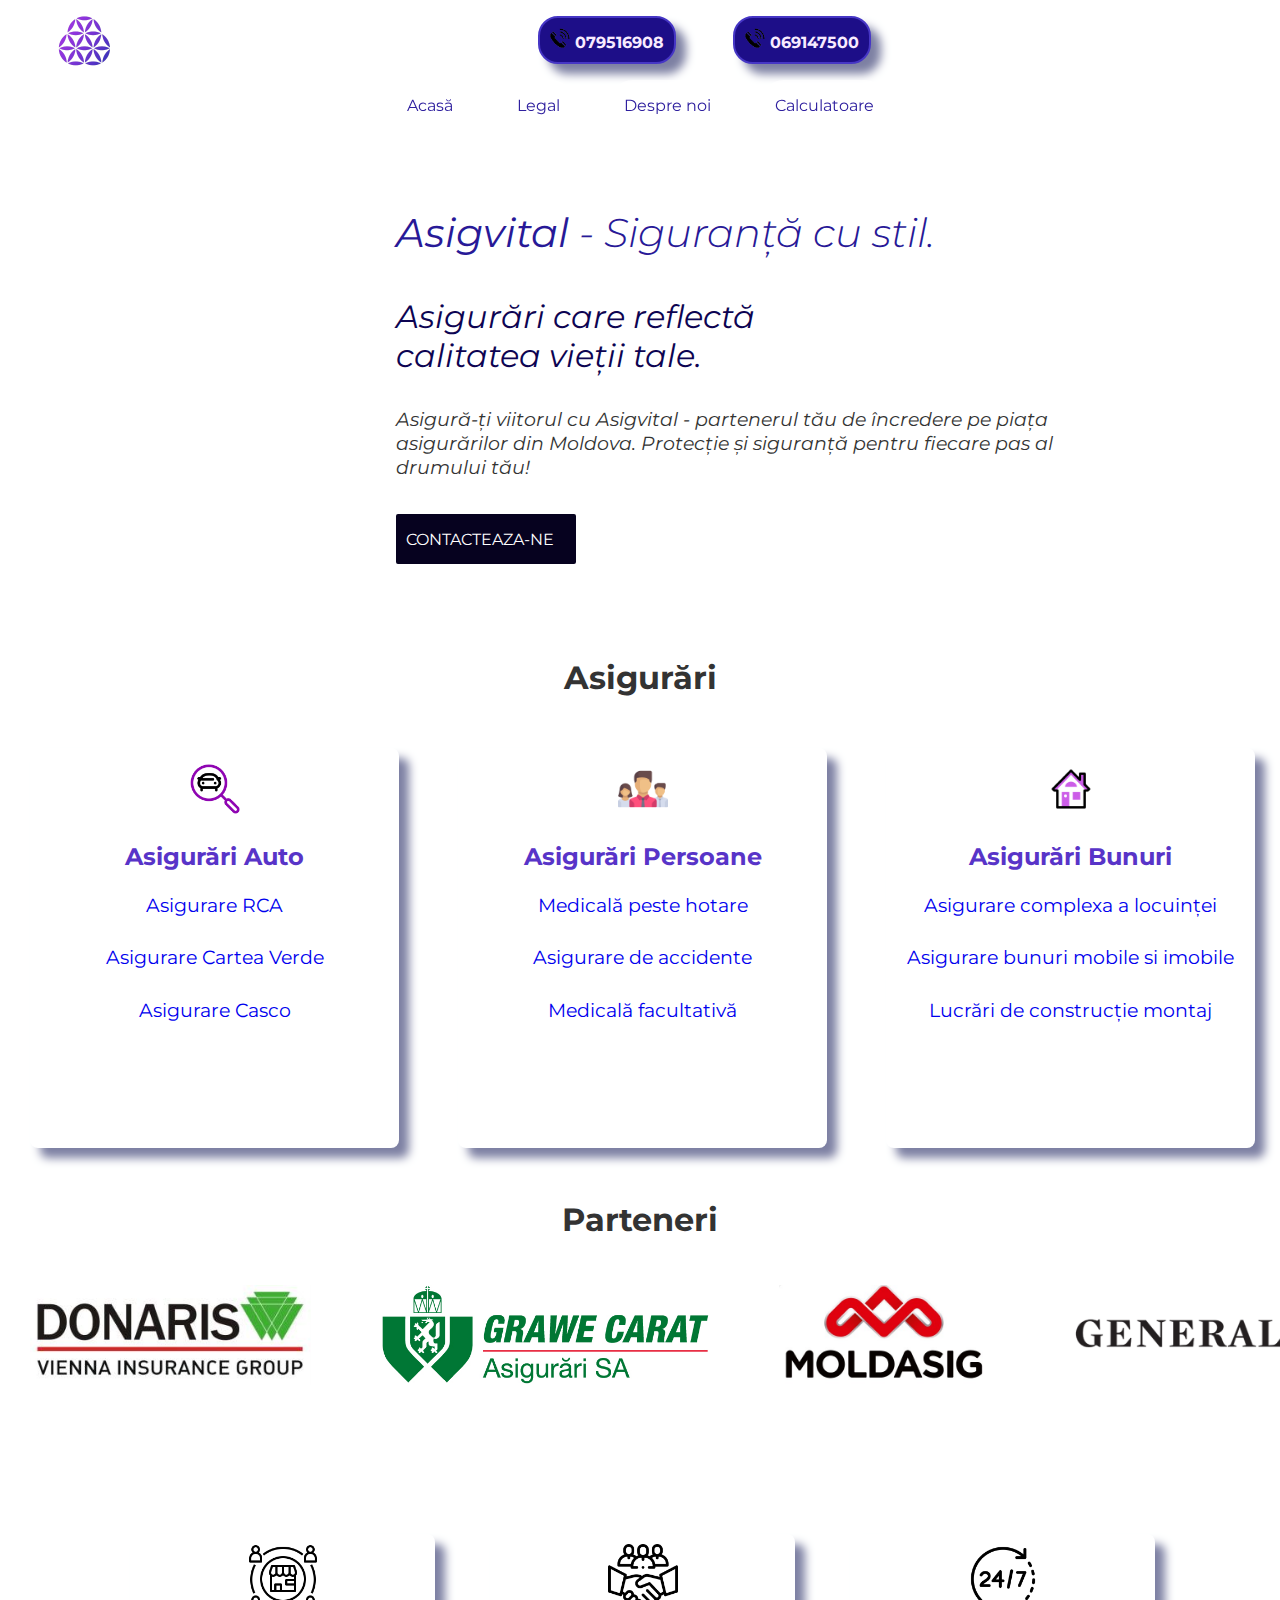
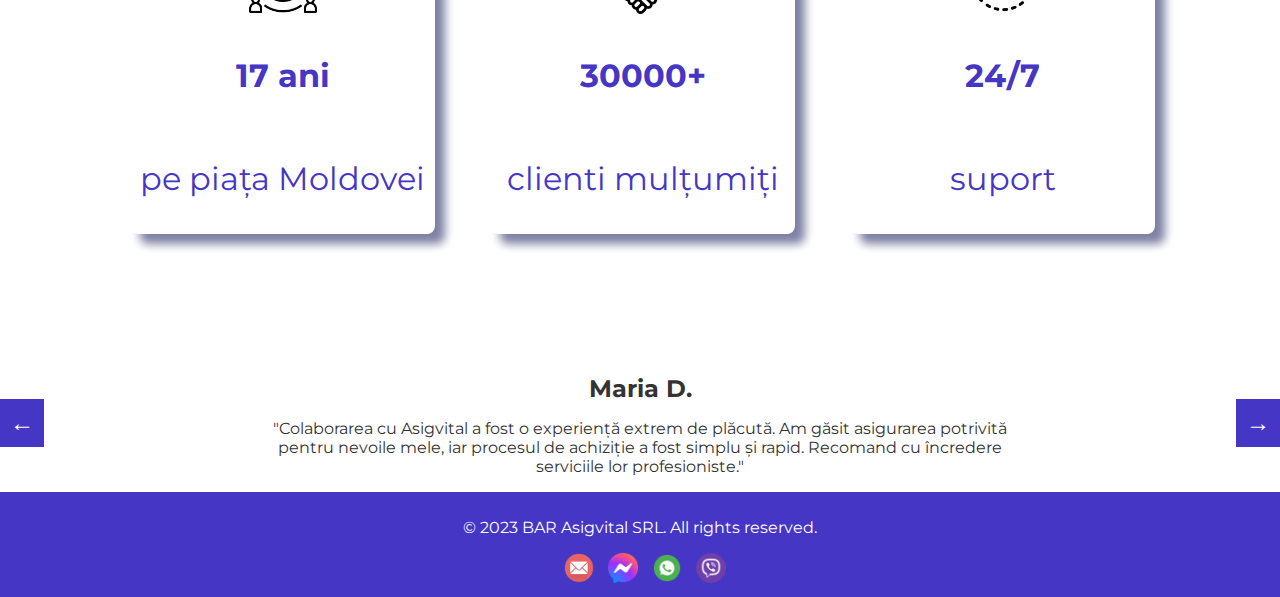
==== commit 09f6d320: "Update index.html" ====
--- a/index.html
+++ b/index.html
@@ -22,11 +22,7 @@
 </head>
 
 <body>
-    <div class="background-container"><div class="menu-icon" onclick="toggleMenu()">
-        <div class="bar"></div>
-        <div class="bar"></div>
-        <div class="bar"></div>
-    </div>
+    
     <header>
         <a href="https://gabrielanp.github.io/asigvital-md/" target="_self">
             <img src="asigvital-removebg-preview.png" alt="Asigvital Logo">
@@ -38,7 +34,11 @@
             <p><a href="tel:+37369147500"><img src="call.png" alt="Phone" class="phone"> 069147500 </a></p>
             <!--<p><a href="tel:+123456789"><img src="call.png" alt="Phone" class="phone"> 069518025 </a></p> !-->
         </div>
-    
+        <div class="background-container"><div class="menu-icon" onclick="toggleMenu()">
+            <div class="bar"></div>
+            <div class="bar"></div>
+            <div class="bar"></div>
+        </div>
     </header>
     
     
@@ -62,7 +62,7 @@
             <div class="contact-buttons-container">
                 <p class="contact-email">
     
-                     <a href="mailto:info@asigvital.md">CONTACTEAZA-NE</a>
+                     <a href="mailto:asigvitalmoldova@gmail.com">CONTACTEAZA-NE</a>
                 </p>
                 
             </div>
@@ -204,7 +204,7 @@
             
          
         </div>
-        <a href="mailto:info@asigvital.md" target="_blank" class="social-icon">
+        <a href="mailto:asigvitalmoldova@gmail.com" target="_blank" class="social-icon">
             <img src="mail.png" alt="Mail Icon" class="social-icon-img">
         </a>
         <a href="https://www.facebook.com/profile.php?id=100039724677250" target="_blank" class="social-icon">
--- a/styles.css
+++ b/styles.css
@@ -293,7 +293,9 @@
         gap: 4px; /* Adjust the gap between grid items */
         /* Display insurance blocks next to each other */
         justify-content: space-between;
-    }
+        margin-bottom:1em;
+    }
+    
 
     .insurance-block {
         height: 400px;
@@ -596,8 +598,12 @@
 
         
     
-    @media only screen and (max-width: 700px) {
+    @media only screen and (max-width: 900px) {
+        * {
+                outline: 1px solid red;
+            }
         body {
+                height:100%;   
                 font-family: 'Monserrat', sans-serif;
                 margin: 0;
                 padding: 0;
@@ -648,8 +654,7 @@
         /* Adjusted styles for the phone box in the header */
         header p {
             text-align: center;
-            margin-left: 0.7cm;
-            margin-right: 0.4cm;
+            margin: 0 auto;
             padding: 0%;
             font-size: 1em;
             font-weight: bold;
@@ -766,9 +771,9 @@
         }
         .slog {
             background-color: rgba(255, 255, 255, 0.95);
-            padding:1em;
-            height: 240px;
-            width: 320px;
+            padding:0;
+            height: 320px;
+            width: 100%;
           
         }
     
@@ -778,7 +783,7 @@
             color: #281997;
             margin-left: 1cm;
             padding: 2%;
-            width: 320px;
+            width: 300px;
         }
           
           .slogan1 {
@@ -886,29 +891,32 @@
     
     
         .insurances {
+            margin: 0 auto;
             text-align: center;
-            padding: 1em;
+            padding: 0;
             background-color: #ffffff;
             display: flex;
-            height: 210px;
             grid-template-columns: repeat(3, 1fr); /* Three equal columns */
-            gap: 5px; /* Adjust the gap between grid items */
+            gap: 0px; /* Adjust the gap between grid items */
             /* Display insurance blocks next to each other */
-            
-        }
+            height: 200px;
+            
+        }
+        
     
         .insurance-block {
-            display: flex;
-            flex-direction: column;
+            
             align-items: center;
             text-align: center;
-            flex: 1;
-            margin: 0 1em;
             background-color: white;
-            padding: 0em;
-            border-radius: 4px;
+            font-size: 0.8em;
             font-size: 10px;
-            height: 205px;
+            height: 200px;
+            width: 120px;
+            flex: 1; 
+            margin: 0; /* Remove margins to eliminate left padding */
+            box-sizing: border-box;
+            box-shadow: 0 4px 6px rgba(0, 0, 0, 0.1);
         }
     
         .insurance-block img {
@@ -993,7 +1001,8 @@
             background-color: #5834c8;
             color: #fff;
             height: 50px;
-            
+            flex-shrink: 0; /* Keep the footer fixed at the bottom */
+
         }
     
         
@@ -1050,7 +1059,7 @@
         display: flex;
         justify-content: space-around;
         background-color: #ffffff;
-        padding: 10px;
+        padding: 5px;
         color: white;
         height: 200px;
         }
@@ -1099,4 +1108,4 @@
         } }
     
     
-    +    
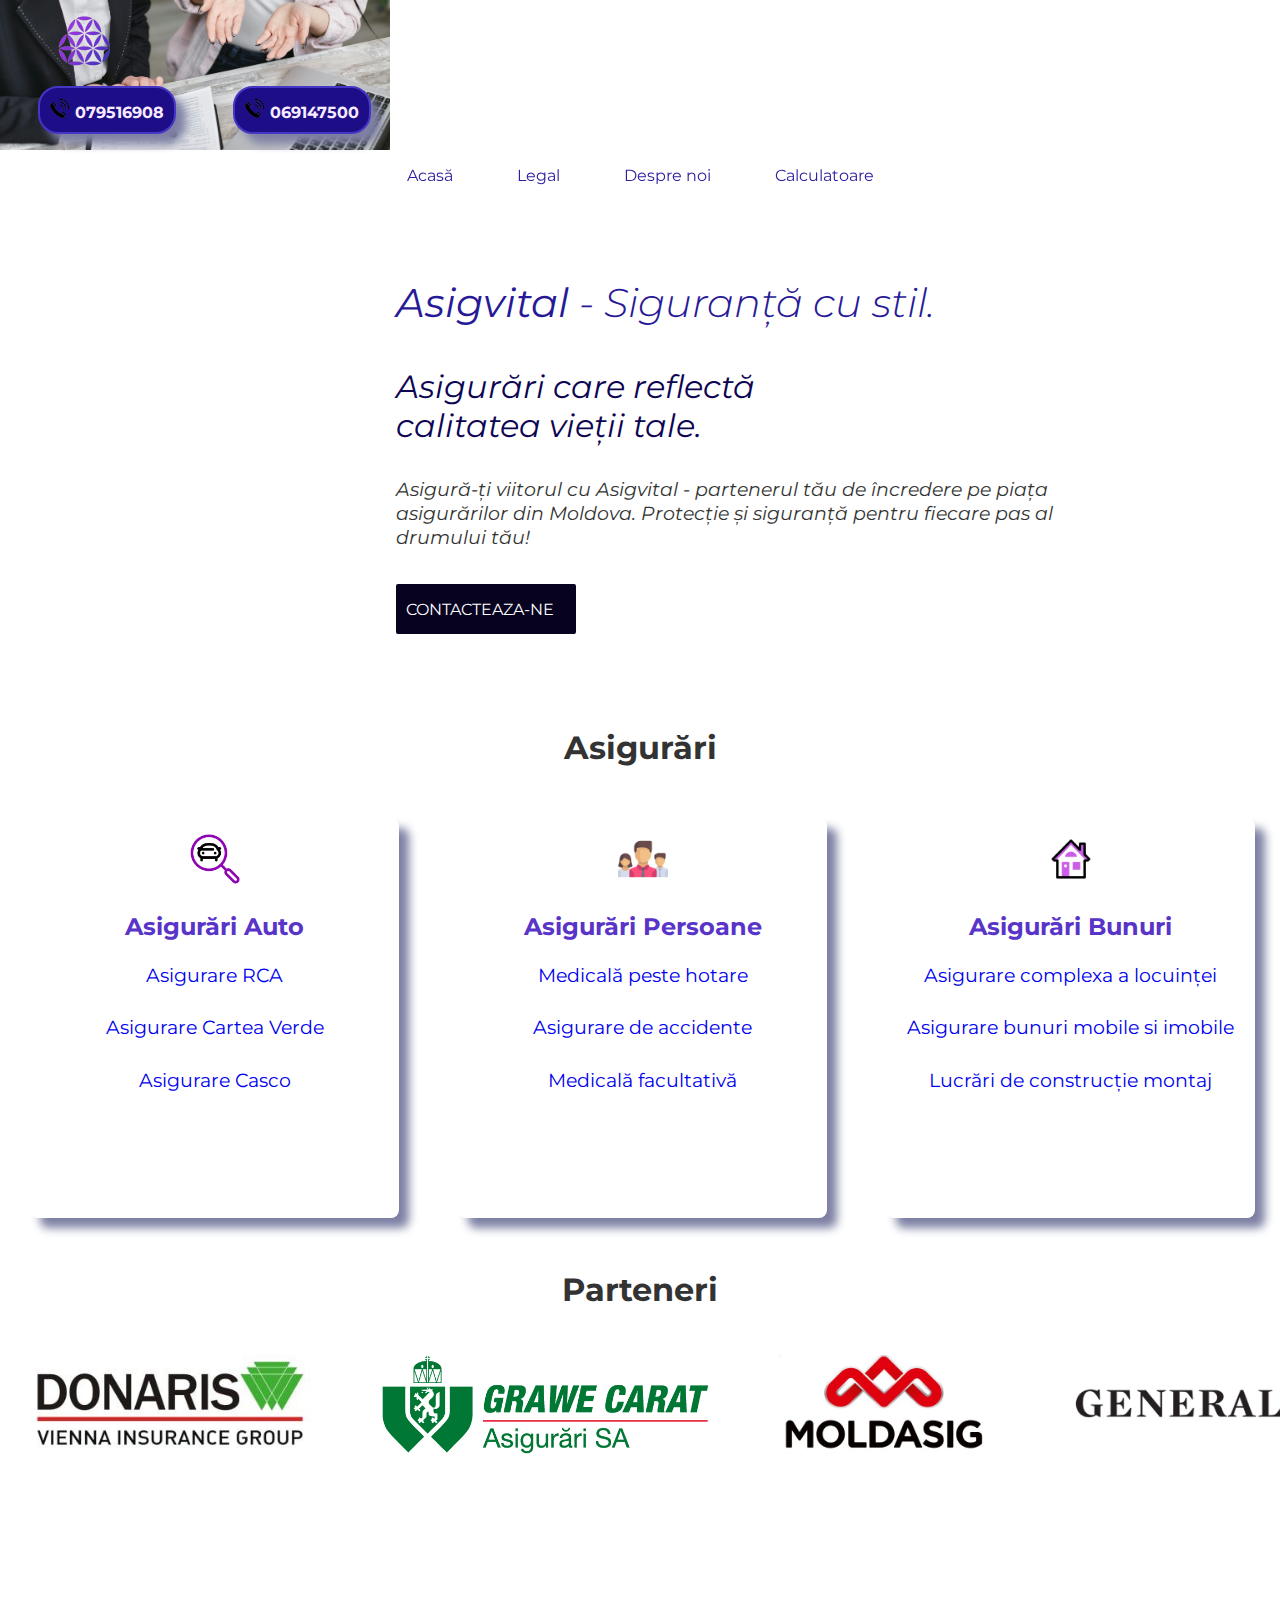
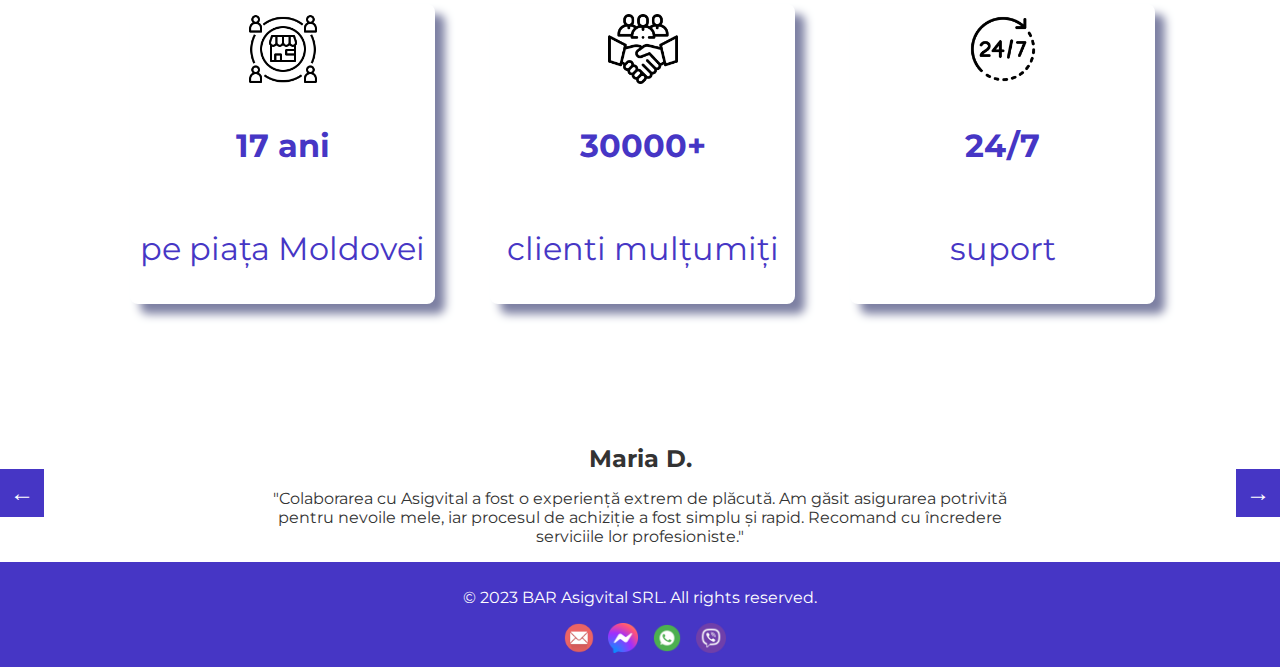
==== commit 5e019da6: "Update index.html" ====
--- a/index.html
+++ b/index.html
@@ -24,21 +24,22 @@
 <body>
     
     <header>
-        <a href="https://gabrielanp.github.io/asigvital-md/" target="_self">
-            <img src="asigvital-removebg-preview.png" alt="Asigvital Logo">
-        </a>
-    
-        <div class="phone-container">
-    
-            <p><a href="tel:+37379516908"><img src="call.png" alt="Phone" class="phone"> 079516908 </a></p>
-            <p><a href="tel:+37369147500"><img src="call.png" alt="Phone" class="phone"> 069147500 </a></p>
-            <!--<p><a href="tel:+123456789"><img src="call.png" alt="Phone" class="phone"> 069518025 </a></p> !-->
-        </div>
         <div class="background-container"><div class="menu-icon" onclick="toggleMenu()">
             <div class="bar"></div>
             <div class="bar"></div>
             <div class="bar"></div>
         </div>
+        <a href="https://gabrielanp.github.io/asigvital-md/" target="_self">
+            <img src="asigvital-removebg-preview.png" alt="Asigvital Logo">
+        </a>
+    
+        <div class="phone-container">
+    
+            <p><a href="tel:+37379516908"><img src="call.png" alt="Phone" class="phone"> 079516908 </a></p>
+            <p><a href="tel:+37369147500"><img src="call.png" alt="Phone" class="phone"> 069147500 </a></p>
+            <!--<p><a href="tel:+123456789"><img src="call.png" alt="Phone" class="phone"> 069518025 </a></p> !-->
+        </div>
+        
     </header>
     
     
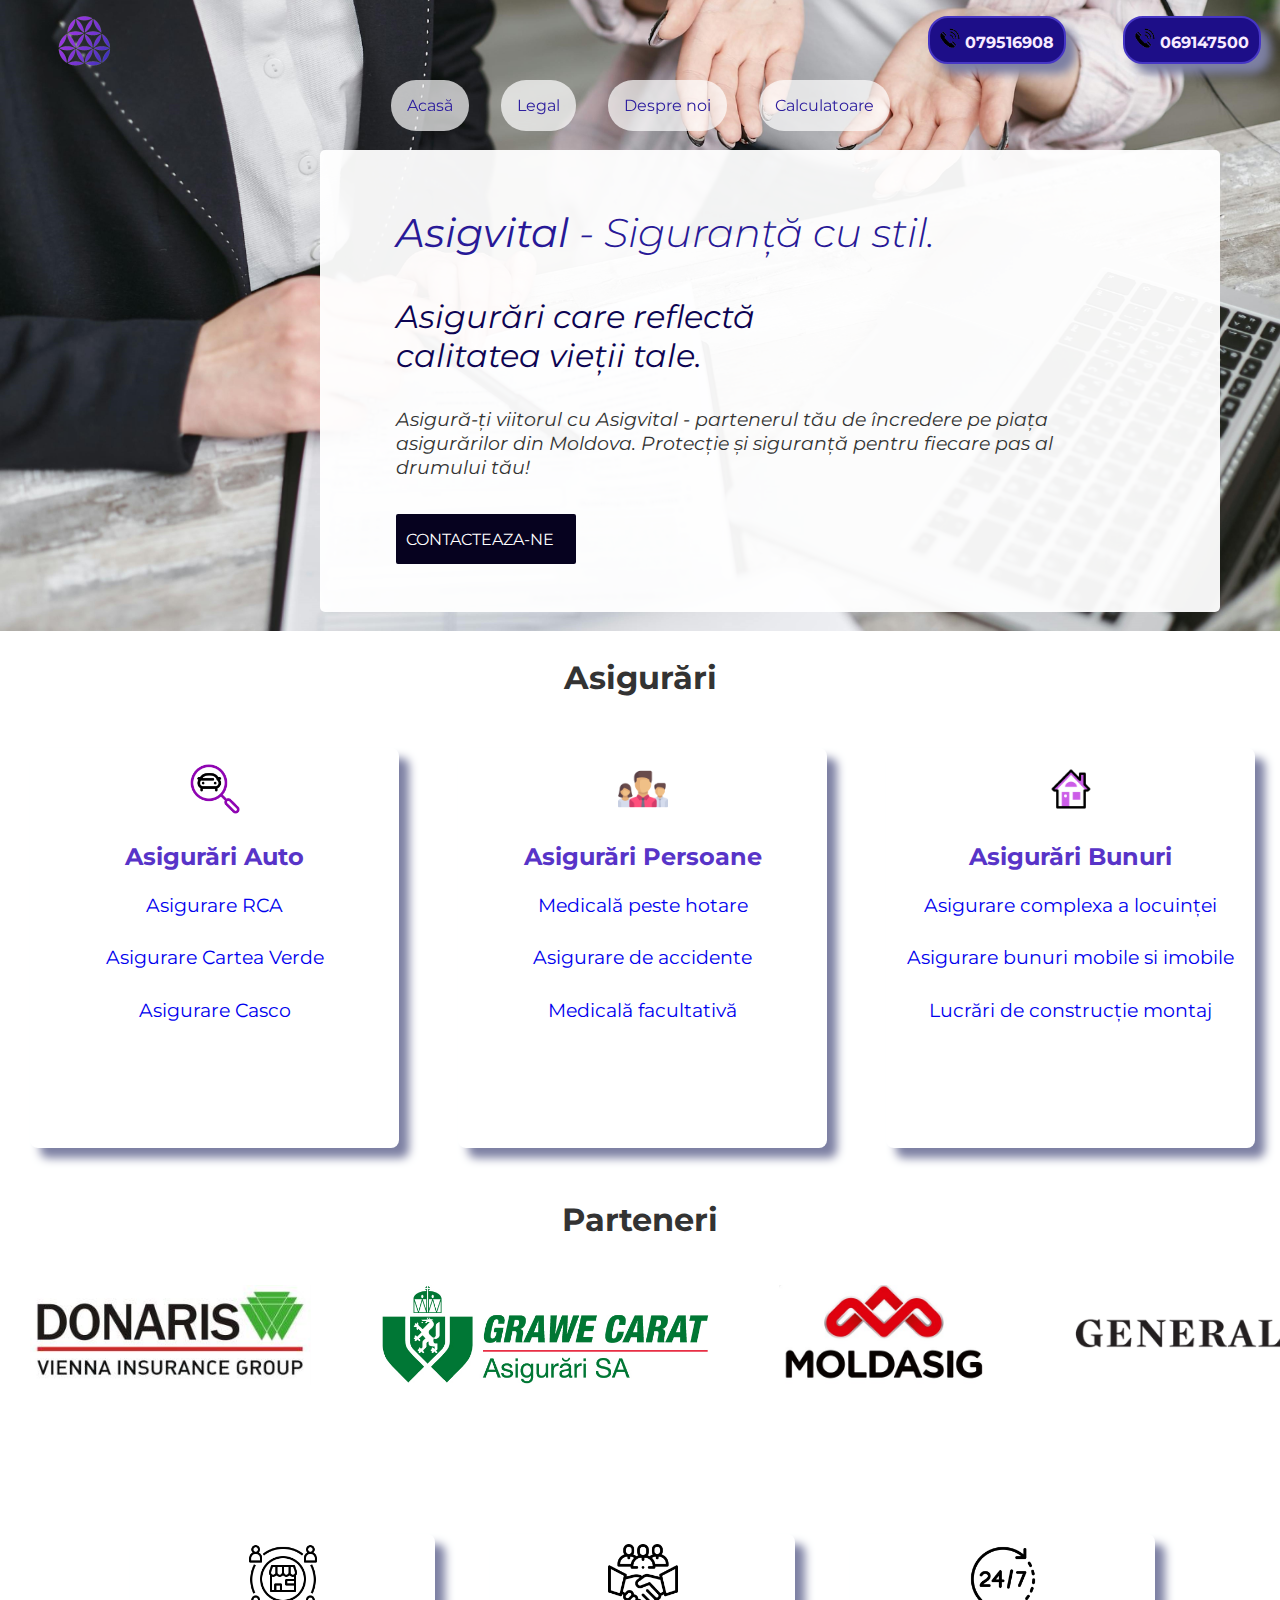
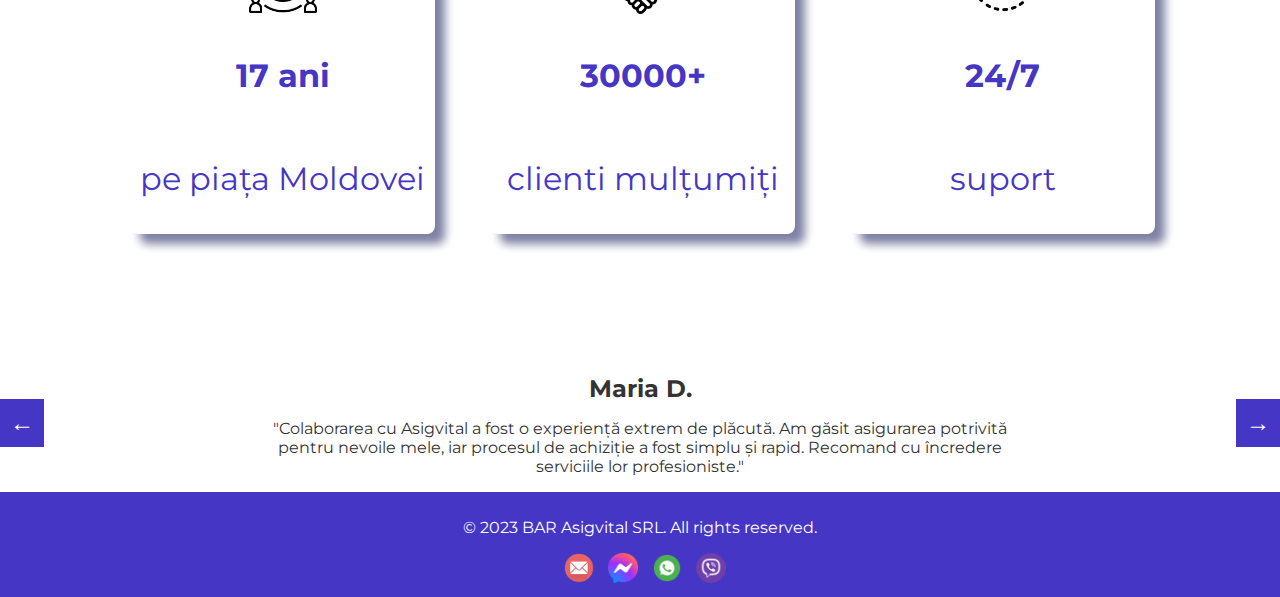
==== commit d72eafb4: "Update index.html" ====
--- a/index.html
+++ b/index.html
@@ -22,9 +22,9 @@
 </head>
 
 <body>
-    
+     <div class="background-container">
     <header>
-        <div class="background-container"><div class="menu-icon" onclick="toggleMenu()">
+       <div class="menu-icon" onclick="toggleMenu()">
             <div class="bar"></div>
             <div class="bar"></div>
             <div class="bar"></div>
